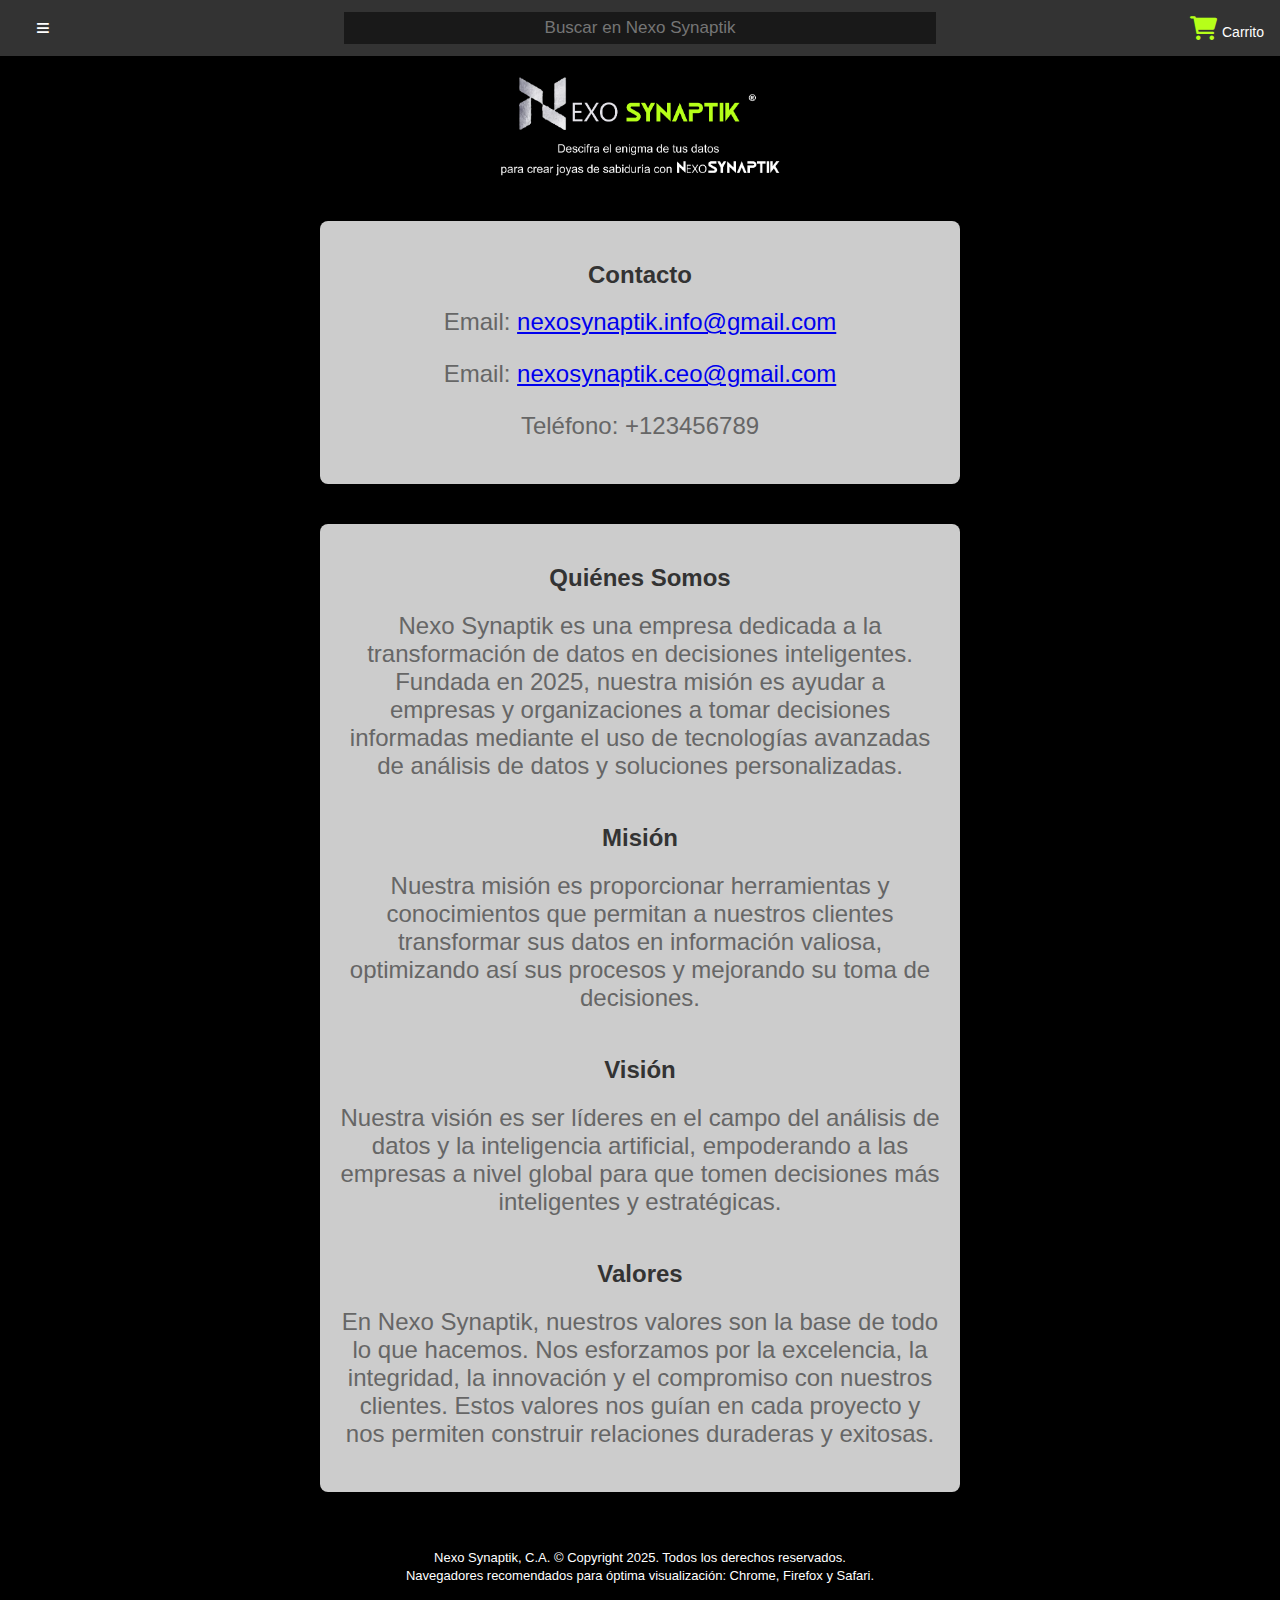
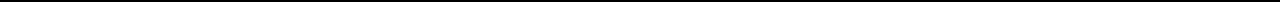
==== contacto.html @ bebfd45f "Actualización del texto dentro de la barra de busqueda" ====
<!DOCTYPE html>
<html lang="es">
<head>
    <meta charset="UTF-8">
    <meta name="viewport" content="width=device-width, initial-scale=1.0">
    <title>Contacto - Nexo Synaptik</title>
    <link rel="stylesheet" href="https://cdnjs.cloudflare.com/ajax/libs/font-awesome/6.0.0-beta3/css/all.min.css">
    <link rel="stylesheet" type="text/css" href="static/styles.css">
    <style>
        body {
            background-image: url('static/background.jpg');
            background-size: cover;
            background-position: center;
        }

        /* Estilos en línea para el pie de página */
        footer {
            background-color: black;
            color: white;
            padding: 15px 10px; /* Ajuste personalizado */
            text-align: center;
            font-size: 13px; /* Ajuste personalizado */
            line-height: 1.2; /* Ajustar el interlineado para ser más compacto */
        }

        footer p {
            margin: 3px 0; /* Reducir el margen para ser más compacto */
        }
    </style>
</head>
<body>
    <header>
        <nav class="navbar">
            <ul>
                <li class="menu">
                    <a href="#"><span class="menu-icon">≡</span></a>
                    <div class="dropdown-content">
                        <!-- Placeholder por defecto -->
                        <div class="dropdown-title">Hola, Identifícate</div>
                        <div class="dropdown-subtitle">Ayuda y configuración</div>
                        <div class="dropdown-option">Tu Cuenta</div>
                        <div class="dropdown-option">Servicio al Cliente</div>
                        <div class="dropdown-option">Identifícate</div> <!-- Futuro ajuste para nombre del usuario -->
                    </div>
                </li>
                <li class="search-container">
                    <div class="search-bar">
                        <input type="text" placeholder="Buscar en Nexo Synaptik">
                    </div>
                </li>
                <li class="cart">
                    <a href="#"><i class="fas fa-shopping-cart cart-icon"></i><span class="cart-text">Carrito</span></a>
                </li>
            </ul>
        </nav>
    </header>
    <!-- Actualiza el atributo href aquí -->
    <!-- <a href="index.html"><img src="static/Logo.png" alt="Nexo Synaptik Logo" class="logo"></a> -->
    <a href="/"><img src="static/Logo.png" alt="Nexo Synaptik Logo" class="logo"></a>
    <div class="content">
        <section id="contacto">
            <h2>Contacto</h2>
            <p>Email: <a href="mailto:nexosynaptik.info@gmail.com">nexosynaptik.info@gmail.com</a></p>
            <p>Email: <a href="mailto:nexosynaptik.ceo@gmail.com">nexosynaptik.ceo@gmail.com</a></p>
            <p>Teléfono: +123456789</p>
        </section>
        <section id="about">
            <h2>Quiénes Somos</h2>
            <p>Nexo Synaptik es una empresa dedicada a la transformación de datos en decisiones inteligentes. Fundada en 2025, nuestra misión es ayudar a empresas y organizaciones a tomar decisiones informadas mediante el uso de tecnologías avanzadas de análisis de datos y soluciones personalizadas.</p>
            <h2>Misión</h2>
            <p>Nuestra misión es proporcionar herramientas y conocimientos que permitan a nuestros clientes transformar sus datos en información valiosa, optimizando así sus procesos y mejorando su toma de decisiones.</p>
            <h2>Visión</h2>
            <p>Nuestra visión es ser líderes en el campo del análisis de datos y la inteligencia artificial, empoderando a las empresas a nivel global para que tomen decisiones más inteligentes y estratégicas.</p>
            <h2>Valores</h2>
            <p>En Nexo Synaptik, nuestros valores son la base de todo lo que hacemos. Nos esforzamos por la excelencia, la integridad, la innovación y el compromiso con nuestros clientes. Estos valores nos guían en cada proyecto y nos permiten construir relaciones duraderas y exitosas.</p>
        </section>
    </div>
    <footer style="background-color: black; color: white; padding: 15px 10px; text-align: center;">
        <p style="font-size: 13px !important; line-height: 1.2 !important; margin: 3px 0 !important;">
            Nexo Synaptik, C.A. © Copyright 2025. Todos los derechos reservados.
        </p>
        <p style="font-size: 13px !important; line-height: 1.2 !important; margin: 3px 0 !important;">
            Navegadores recomendados para óptima visualización: Chrome, Firefox y Safari.
        </p>
    </footer>
</body>
</html>
---- static/styles.css ----
body {
    margin: 0;
    padding: 0;
    font-family: Arial, sans-serif;
    background-color: black; /* Fondo negro */
    color: white; /* Texto en blanco para contraste */
    display: flex;
    flex-direction: column;
    min-height: 100vh; /* Ocupa toda la altura de la ventana */
    text-align: center; /* Centrar el texto */
    align-items: center; /* Centrar horizontalmente */
    justify-content: center; /* Centrar verticalmente */
}

header {
    width: 100%; /* Asegura que el header ocupe todo el ancho */
}

.logo {
    margin-top: 10px; /* Reducir el margen superior */
    width: 300px; /* Tamaño ajustado del logo */
    display: block;
    margin-left: auto;
    margin-right: auto;
}

.content {
    background: rgba(0, 0, 0, 0.7); /* Fondo semi-transparente negro */
    color: white; /* Texto en blanco */
    display: flex;
    flex-direction: column;
    align-items: center; /* Centrar el contenido horizontalmente */
    justify-content: center; /* Centrar el contenido verticalmente */
    padding: 20px;
    border-radius: 10px;
    margin-top: 0px; /* Reducir el espacio entre el logo y el cuadro gris */
    max-width: 700px; /* Asegúrate de que el contenido se alinea con el logo */
    width: 100%; /* Asegura que el contenedor ocupe el ancho total disponible */
    flex: 1; /* Hace que el contenido ocupe el espacio disponible */
}

h1 {
    font-size: 36px; /* Ajusta el tamaño del texto del mensaje de bienvenida */
    margin-bottom: 10px; /* Espaciado inferior del encabezado */
}

p {
    font-size: 24px; /* Ajusta el tamaño del texto del slogan */
    margin-top: 0; /* Espaciado superior del párrafo */
}

/* Estilos para la barra de navegación */
.navbar {
    background-color: #333;
    width: 100%; /* Mantener la barra de navegación ocupando todo el ancho */
    display: flex;
    align-items: center; /* Alinear verticalmente los elementos dentro de la barra */
    justify-content: space-between; /* Espaciado adecuado entre los elementos */
    padding: 0 20px; /* Espaciado interno de la barra de navegación */
    box-sizing: border-box; /* Incluir el padding en el cálculo del ancho */
}

.navbar ul {
    list-style-type: none;
    margin: 0;
    padding: 0;
    display: flex;
    align-items: center; /* Alinear verticalmente los elementos dentro de la lista */
    width: 100%;
    justify-content: space-between; /* Distribuir los elementos horizontalmente */
}

.navbar li {
    display: inline-flex;
    align-items: center; /* Alinear los elementos verticalmente */
}

.navbar li a {
    display: block;
    color: white;
    padding: 14px 16px;
    text-decoration: none;
}

.navbar li a:hover {
    background-color: #111;
}

/* Estilos para las secciones */
section {
    padding: 20px;
    margin: 20px auto; /* Centrar horizontalmente */
    background-color: rgba(255, 255, 255, 0.8);
    border-radius: 8px;
    width: calc(100% - 60px); /* Reducir el ancho del cuadro gris */
    max-width: 600px; /* Reducir el ancho máximo del cuadro gris */
    display: flex;
    flex-direction: column;
    align-items: center; /* Centrar el contenido horizontalmente */
    justify-content: center; /* Centrar el contenido verticalmente */
}

section h2 {
    color: #333;
}

section p {
    color: #666;
}

/* Estilos para la sección de ayuda */
#help {
    background-color: #ccc; /* Color plateado */
    color: black;
    padding: 40px;
    border-radius: 8px;
    margin: 20px auto;
    max-width: 500px; /* Ajuste de tamaño para coincidir con la página de Contacto */
    text-align: center; /* Centrar el contenido */
    display: flex;
    flex-direction: column;
    align-items: center; /* Centrar el contenido horizontalmente */
    justify-content: center; /* Centrar el contenido verticalmente */
}

.info-icon {
    color: black; /* Color del texto */
    border: 2px solid black; /* Borde negro */
    border-radius: 50%; /* Hacer que el borde sea un círculo */
    width: 50px;
    height: 50px;
    display: flex;
    align-items: center;
    justify-content: center;
    font-size: 24px; /* Agrandar el signo de información */
    margin-bottom: 20px; /* Separar el círculo del texto */
}

#help button {
    background-color: #b6ff19; /* Color verde */
    color: black; /* Color del texto en negro */
    border: none;
    padding: 10px 20px;
    font-size: 18px;
    cursor: pointer;
    border-radius: 5px;
    margin-top: 20px; /* Añadir margen superior para separar del texto */
}

#help button:hover {
    background-color: #fff; /* Color blanco para hover */
}

/* Estilos para el pie de página */
footer {
    background-color: black;
    color: white;
    padding: 15px 10px; /* Ajuste personalizado */
    text-align: center;
    font-size: 11px; /* Reducir el tamaño de la fuente del pie de página */
    line-height: 1.2; /* Ajustar el interlineado para ser más compacto */
    width: 100%; /* Asegura que el contenedor ocupe el ancho total disponible */
}

footer p {
    margin: 3px 0; /* Reducir el margen para ser más compacto */
}

/* Nuevos estilos para el menú desplegable, la barra de búsqueda y el carrito */
.menu {
    position: relative;
    display: inline-block;
}
.menu-icon {
    font-size: 24px; /* Reducir el tamaño del icono del menú */
    cursor: pointer;
}

/* Estilos para el menú desplegable */
.dropdown-content {
    display: none;
    position: absolute;
    background-color: rgba(0, 0, 0, 0.5); /* Fondo negro con 50% de opacidad */
    /* background-color: #333; /* Fondo negro */
    color: white; /* Texto blanco */
    min-width: 300px;
    box-shadow: 0px 8px 16px 0px rgba(0,0,0,0.2);
    z-index: 1;
    /* Ajuste adicional para la posición vertical del menú */ 
    top: 55px; /* Ajuste la posición vertical del menú desplegable */
    /* right: 0px; /* Ajuste horizontal hacia la izquierda */
    /* left: 0px; /* Ajuste horizontal hacia la derecha */
    padding: 10px; /* Añadir padding para el contenido */
}

/* Estilos para el título */ 
.dropdown-title { 
    background-color: #c0c0c0; /* Fondo plateado */ 
    padding: 10px; 
    font-size: 18px; /* Ajustar tamaño de la fuente del título */ 
    font-weight: bold; 
    text-align: left; 
    color: black; /* Color de la fuente del título en negro */
}

/* Estilos para el subtítulo */ 
.dropdown-subtitle { 
    background-color:#111; /* Fondo negro (antes con 50% opacidad, ya no) */
    padding: 10px; 
    font-size: 15px; /* Ajustar tamaño de la fuente del subtítulo */ 
    text-align: left;
    color: white; /* Texto en blanco */ 
}

/* Estilos para las opciones */ 
.dropdown-option { 
    background-color: #111; /* Fondo negro (antes con 50% opacidad, ya no) */
    padding: 10px; 
    font-size: 11px; /* Ajustar/reducir/aumentar tamaño de la fuente de las opciones */ 
    text-align: left; 
    cursor: pointer; 
}

.dropdown-option:hover { 
    background-color: rgba(0, 0, 0, 0.5); /* Fondo negro oscuro al pasar sobre la opción 50% de opacidad */  
}

/* Estilos para el menú */ 
.menu:hover .dropdown-content {
    display: block;
}
.dropdown-content a {
    color: white; /* Texto en blanco */
    padding: 12px 16px;
    text-decoration: none;
    display: block;
}
.dropdown-content a:hover {
    background-color: #b6ff19; /* Color verde para hover */
}
.search-container {
    flex-grow: 1; /* Hacer que el contenedor de la barra de búsqueda ocupe el espacio disponible */
    max-width: 580px; /* Ajustar el ancho máximo del contenedor de la barra de búsqueda (antes 500px) */
    margin-left: 28px; /* Espaciado a la izquierda del contenedor de la barra de búsqueda (MOVER BARRA [anteriormente 57px]) */
    margin-right: 0px; /* Espaciado a la derecha del contenedor de la barra de búsqueda */
}
.search-bar {
    width: 100%; /* Hacer que la barra de búsqueda ocupe todo el ancho del contenedor */
}
.search-bar input {
    padding: 6px;
    font-size: 17px;
    width: 100%; /* Hace que el input ocupe todo el ancho */
    border: none;
    background-color: rgba(0, 0, 0, 0.5); /* Fondo negro con opacidad del 50% */
    color: white; /* Color del texto en blanco */
    text-align: center; /* Centrar el texto */
    outline: none; /* Eliminar el borde de selección predeterminado */
}
.search-bar input:focus {
    border: 2px solid #b6ff19; /* Borde verde al seleccionar la barra de búsqueda */
}
.cart {
    /*display: inline-flex; */ /* Código anterior comentado */
    display: flex;
    align-items: center; /* Alinear el icono y el texto verticalmente */
    margin-right: -20px; /* Ajustar el margen derecho del contenedor del carrito */
}
.cart a {
    display: flex;
    align-items: center; /* Alinear el icono y el texto verticalmente */
    text-decoration: none; /* Eliminar subrayado del enlace */
    color: white; /* Color del texto en blanco */
}
.cart-icon {
    font-size: 24px; /* Tamaño del icono del carrito */
    color: #b6ff19; /* Color del icono en verde corporativo */
    margin-right: 5px; /* Espacio entre el icono y el texto */
}
.cart-text {
    color: white; /* Color del texto en blanco */
    font-size: 18px; /* Tamaño del texto */
}

/* Estilos para dispositivos grandes */
@media only screen and (min-width: 768px) {
    .cart-text {   
        display: inline;
        color: white;
        font-size: 14px;
    } 
}

/* Media Queries para pantallas medianas (tablets) */
@media (max-width: 768px) {
    .search-container {
        max-width: 400px;
        margin-left: 30px;
        margin-right: 0px;
    }

    .cart-text {
        display: inline; /* Mostrar el texto del carrito en tablets */
        font-size: 14px; /* Ajustar el tamaño del texto en tablets */
    }
    
    .logo {
        width: 300px; /* Restaurar el tamaño del logo en tablets */
    }

    h1 {
        font-size: 32px; /* Ajustar el tamaño del encabezado en tablets */
    }

    .content {
        margin-top: 0; /* Reducir el margen superior del contenido */
    }
}

/* Estilos para dispositivos móviles */
@media only screen and (max-width: 767px) {
    .cart-text {
        /* display: none; /* Ocultar el texto del carrito en dispositivos móviles */
        display: inline; /* Mostrar el texto del carrito en dispositivos móviles */
    }
}

/* Media Queries para pantallas pequeñas (móviles) */
@media (max-width: 480px) {
    .search-container {
        max-width: 300px;
        margin-left: auto; /* Alinear la barra de búsqueda al centro en móviles */ /* Antiguo ajuste 100px */
        margin-right: auto; /* Antiguo ajuste */
        flex-grow: 1; /* Nuevo ajuste */ /* Hacer que el contenedor de la barra de búsqueda ocupe el espacio disponible 115px */
        /* margin: 0 10px; /* Ajusta márgenes laterales */ /* Nuevo ajuste */
    }

    .logo {
        margin-top: 10px; /* Reducir el margen superior */
        width: 200px; /* Ajustar el tamaño del logo en móviles */
        display: block; /* Añadir esta línea */ 
        margin-left: auto;
        margin-right: auto;
    }

    .content {
        padding: 10px;
        margin-top: 20px;
        width: calc(100% - 20px); /* Ajustar ancho del contenedor */
    }

    /* Ajustar la navegación */ 
    .navbar ul { 
        flex-direction: row; 
        /* align-items: flex-start; /* Antiguo ajuste */
        align-items: center; /* Nuevo ajuste */
        display: flex; /* Nuevo ajuste */
        width: 100%; /* Nuevo ajuste */
        padding: 0; /* Nuevo ajuste */
        margin: 0; /* Nuevo ajuste */
        justify-content: space-between; /* Asegura que los elementos estén bien distribuidos */ /* Nuevo ajuste */
        list-style: none; /* Nuevo ajuste */

    } 
    
    .navbar li { 
        margin-bottom: 0; /* Antes en 10px */
        display: flex; /* Nuevo ajuste */
        align-items: center; /* Nuevo ajuste */ 
    } 
    
    .navbar li a { 
        padding: 12px;
        width: 100%; 
        text-align: center; /* Ajustar el texto a la izquierda */ 
        margin-bottom: 0; /* Nuevo */
        display: flex; /* Nuevo */
        align-items: center; /* Nuevo */ 
    }

    .cart { 
        /* margin-right: 10px; /* Ajustar margen derecho del carrito */ 
        margin: 0;
    }

    h1 {
        font-size: 24px; /* Reducir el tamaño del encabezado en móviles */
    }

    p {
        font-size: 20px; /* Ajustar el tamaño del texto en móviles */
    }

    .cart-icon {
        font-size: 15px; /* Reducir el tamaño del icono del carrito */
        margin-right: 0; /* Aumentar el espacio entre el icono y la barra de búsqueda */
    }

    .menu-icon {
        font-size: 21px; /* Reducir el tamaño del icono del menú */
        margin-left: 0; /* Reducir el margen izquierdo del icono del menú (antes en -45px) */
    }

    .cart-text { /* Ajustar texto del carrito */
        display: none; /* Eliminar la palabra "Carrito" en móviles */
    }

    .menu {
        display: flex; /* Asegurar que el menú ocupa el ancho total */
        margin-left: 50px; /* Ajustar margen izquierdo del menú */
        margin: 0; /* Nuevo ajuste */
    }

    .search-bar {
        width: 100%; /* Achicar la barra de búsqueda en móviles (anteriormente 90%) */
    }

    .search-bar input { /* Nuevo ajuste */
        width: 100%;
        padding: 6px;
        font-size: 14px;
        text-align: center;
        margin: 0; /* Elimina márgenes automáticos */
        box-sizing: border-box; /* Incluye el padding y el border en el ancho total del input */
        /* margin-right: auto; /* Yo inventando */
        /* margin-left: auto; /* Yo inventando */
    }

    #help {
        padding: 15px; /* Ajustar el padding en móviles */
        max-width: 90%; /* Ajustar el ancho máximo del cuadro de ayuda en móviles */
        margin: 20px 0;
    }

    footer {
        font-size: 9px; /* Reducir el tamaño de la fuente del pie de página */
        line-height: 1.2; /* Ajustar el interlineado para ser más compacto */
        width: 100%; /* Asegura que el contenedor ocupe el ancho total disponible */
        padding: 10px;
    }

    .navbar {
        justify-content: space-between; /* Asegurar que la barra de navegación ocupe todo el ancho */
        display: flex; /* Nuevo ajuste */
        align-items: center; /* Nuevo ajuste */
        padding: 0 10px; /* Ajusta el padding lateral*/ /* Nuevo ajuste */
    }
}
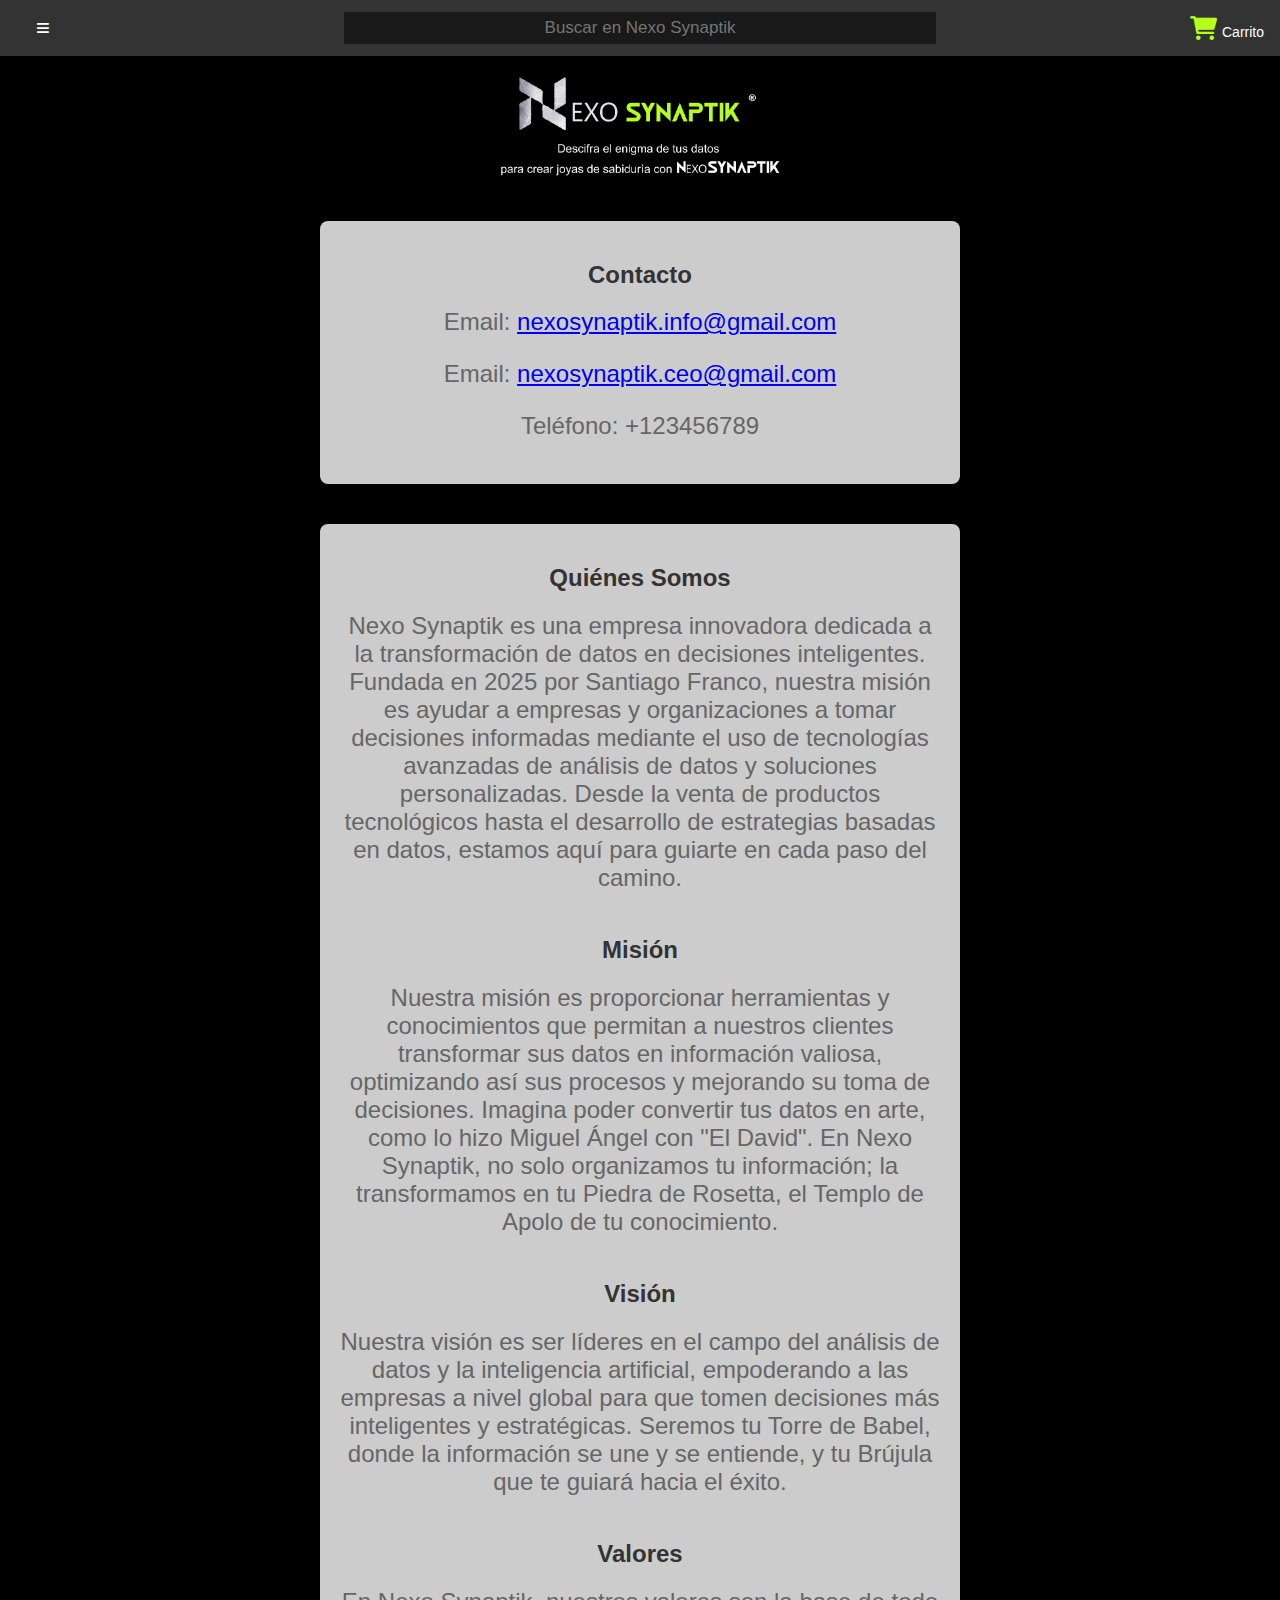
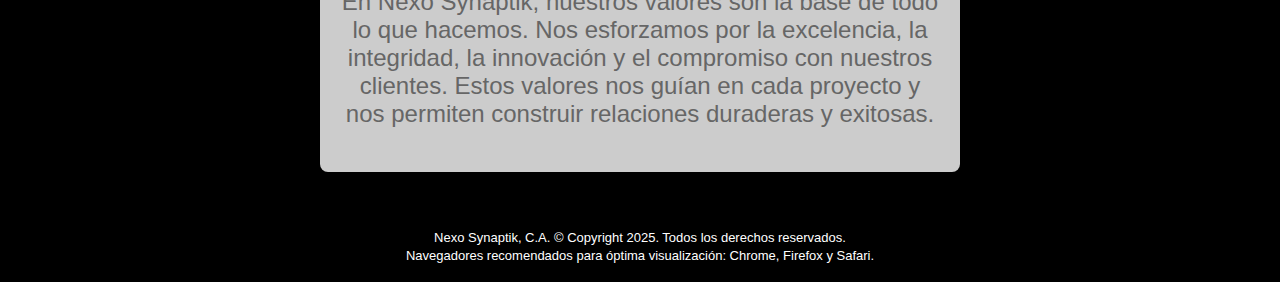
==== commit 22c3153d: "Actualización de los parrafos de presentación en contacto.html y alieneación de este codigo con el i" ====
--- a/contacto.html
+++ b/contacto.html
@@ -66,20 +66,20 @@
         </section>
         <section id="about">
             <h2>Quiénes Somos</h2>
-            <p>Nexo Synaptik es una empresa dedicada a la transformación de datos en decisiones inteligentes. Fundada en 2025, nuestra misión es ayudar a empresas y organizaciones a tomar decisiones informadas mediante el uso de tecnologías avanzadas de análisis de datos y soluciones personalizadas.</p>
+            <p>Nexo Synaptik es una empresa innovadora dedicada a la transformación de datos en decisiones inteligentes. Fundada en 2025 por Santiago Franco, nuestra misión es ayudar a empresas y organizaciones a tomar decisiones informadas mediante el uso de tecnologías avanzadas de análisis de datos y soluciones personalizadas. Desde la venta de productos tecnológicos hasta el desarrollo de estrategias basadas en datos, estamos aquí para guiarte en cada paso del camino.</p>
             <h2>Misión</h2>
-            <p>Nuestra misión es proporcionar herramientas y conocimientos que permitan a nuestros clientes transformar sus datos en información valiosa, optimizando así sus procesos y mejorando su toma de decisiones.</p>
+            <p>Nuestra misión es proporcionar herramientas y conocimientos que permitan a nuestros clientes transformar sus datos en información valiosa, optimizando así sus procesos y mejorando su toma de decisiones. Imagina poder convertir tus datos en arte, como lo hizo Miguel Ángel con "El David". En Nexo Synaptik, no solo organizamos tu información; la transformamos en tu Piedra de Rosetta, el Templo de Apolo de tu conocimiento.</p>
             <h2>Visión</h2>
-            <p>Nuestra visión es ser líderes en el campo del análisis de datos y la inteligencia artificial, empoderando a las empresas a nivel global para que tomen decisiones más inteligentes y estratégicas.</p>
+            <p>Nuestra visión es ser líderes en el campo del análisis de datos y la inteligencia artificial, empoderando a las empresas a nivel global para que tomen decisiones más inteligentes y estratégicas. Seremos tu Torre de Babel, donde la información se une y se entiende, y tu Brújula que te guiará hacia el éxito.</p>
             <h2>Valores</h2>
             <p>En Nexo Synaptik, nuestros valores son la base de todo lo que hacemos. Nos esforzamos por la excelencia, la integridad, la innovación y el compromiso con nuestros clientes. Estos valores nos guían en cada proyecto y nos permiten construir relaciones duraderas y exitosas.</p>
         </section>
     </div>
     <footer style="background-color: black; color: white; padding: 15px 10px; text-align: center;">
-        <p style="font-size: 13px !important; line-height: 1.2 !important; margin: 3px 0 !important;">
+        <p class="mobile-footer" style="font-size: 13px !important; line-height: 1.2 !important; margin: 3px 0 !important;">
             Nexo Synaptik, C.A. © Copyright 2025. Todos los derechos reservados.
         </p>
-        <p style="font-size: 13px !important; line-height: 1.2 !important; margin: 3px 0 !important;">
+        <p class="mobile-footer" style="font-size: 13px !important; line-height: 1.2 !important; margin: 3px 0 !important;">
             Navegadores recomendados para óptima visualización: Chrome, Firefox y Safari.
         </p>
     </footer>
--- a/static/styles.css
+++ b/static/styles.css
@@ -83,8 +83,13 @@
 }
 
 .navbar li a:hover {
+    background-color: transparent; /* Nuevo ensayo: aplicando nuevo color (anteriormente #111/#333 ) */
+    border-radius: 50%; /* NUEVO Ajusta el borde redondeado para íconos */
+}
+
+/* .navbar li a:hover {
     background-color: #111;
-}
+} */
 
 /* Estilos para las secciones */
 section {
@@ -328,7 +333,7 @@
 /* Media Queries para pantallas pequeñas (móviles) */
 @media (max-width: 480px) {
     .search-container {
-        max-width: 300px;
+        max-width: 285px; /* Anteriormente 300px (ajuste perfecto) */
         margin-left: auto; /* Alinear la barra de búsqueda al centro en móviles */ /* Antiguo ajuste 100px */
         margin-right: auto; /* Antiguo ajuste */
         flex-grow: 1; /* Nuevo ajuste */ /* Hacer que el contenedor de la barra de búsqueda ocupe el espacio disponible 115px */
@@ -367,15 +372,28 @@
         margin-bottom: 0; /* Antes en 10px */
         display: flex; /* Nuevo ajuste */
         align-items: center; /* Nuevo ajuste */ 
+        /* margin: 0; /* Elimina margen inferior */ /* Nuevo ajuste desconocido */
     } 
     
     .navbar li a { 
         padding: 12px;
         width: 100%; 
         text-align: center; /* Ajustar el texto a la izquierda */ 
-        margin-bottom: 0; /* Nuevo */
-        display: flex; /* Nuevo */
-        align-items: center; /* Nuevo */ 
+        margin-bottom: 0; /* Nuevo milagroso */
+        /* display: flex; /* Nuevo milagroso */
+        align-items: center; /* Nuevo milagroso */ 
+/*Nuevos ajustes propuestos para reducir el area de selección negra al rededor de los iconos de la barra de navegación */
+/* Practicamente innecesarios ya que estaban bien como los tenía */
+        /* padding: 0; /* Elimina padding para ajustar el área activa */
+        display: inline-flex; /* Asegura que el contenido se ajuste al tamaño del icono */
+        /* align-items: center; */
+        justify-content: center;
+        text-decoration: none; /* Elimina subrayado del enlace */
+    }
+
+    .navbar li a:hover {
+        background-color: transparent; /* Nuevo ensayo: aplicando nuevo color (anteriormente #111/#333 ) */
+        border-radius: 50%; /* NUEVO Ajusta el borde redondeado para íconos */
     }
 
     .cart { 
@@ -433,10 +451,17 @@
     }
 
     footer {
-        font-size: 9px; /* Reducir el tamaño de la fuente del pie de página */
+        font-size: 9px !important; /* Reducir el tamaño de la fuente del pie de página */ /* Nuevo ajuste con !important */
         line-height: 1.2; /* Ajustar el interlineado para ser más compacto */
         width: 100%; /* Asegura que el contenedor ocupe el ancho total disponible */
         padding: 10px;
+    }
+
+    /* Nuevo ajuste con !important */
+    footer .mobile-footer {
+        font-size: 9px !important; /* Aplica !important también a los párrafos dentro del pie de página */
+        line-height: 1.2 !important;
+        margin: 3px 0 !important;
     }
 
     .navbar {
@@ -444,5 +469,6 @@
         display: flex; /* Nuevo ajuste */
         align-items: center; /* Nuevo ajuste */
         padding: 0 10px; /* Ajusta el padding lateral*/ /* Nuevo ajuste */
-    }
-}
+        /* background-color: #333; /* Mantén el fondo consistente */ /* Nuevo ajuste */
+    }
+}
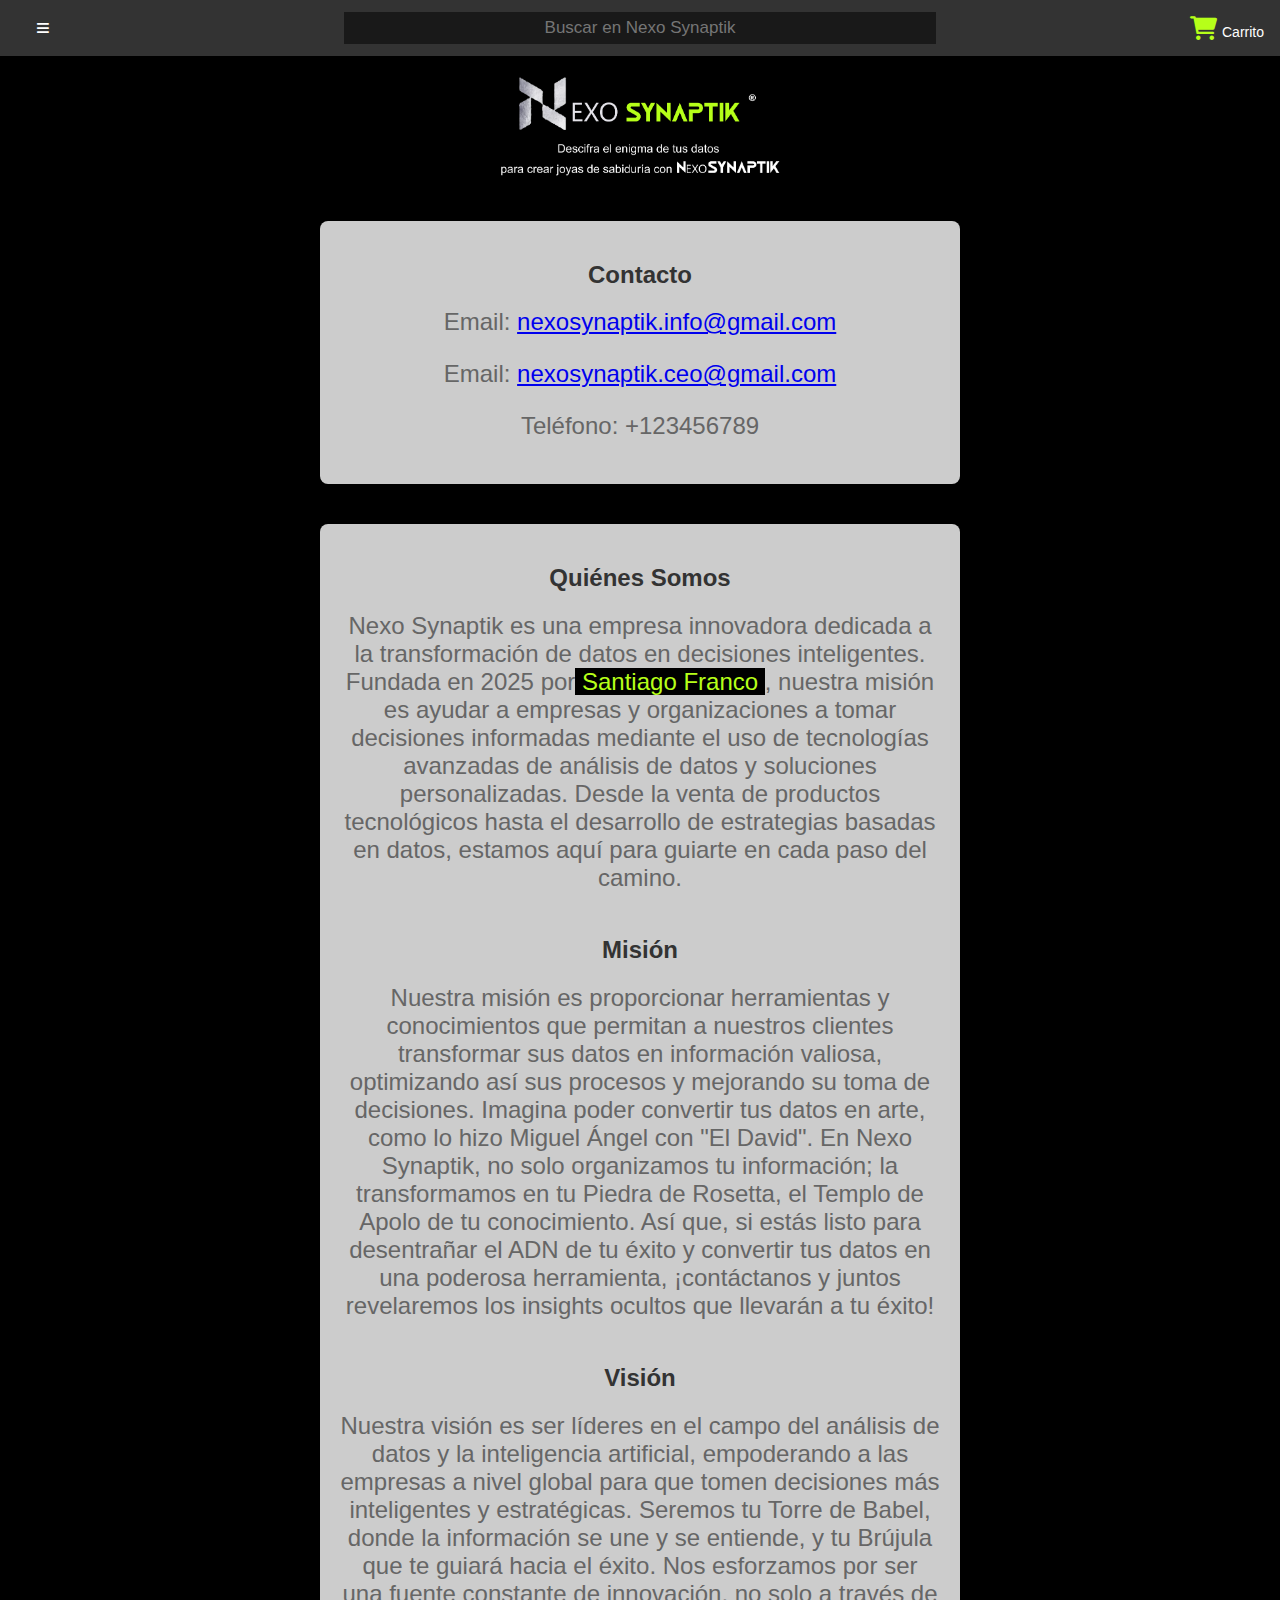
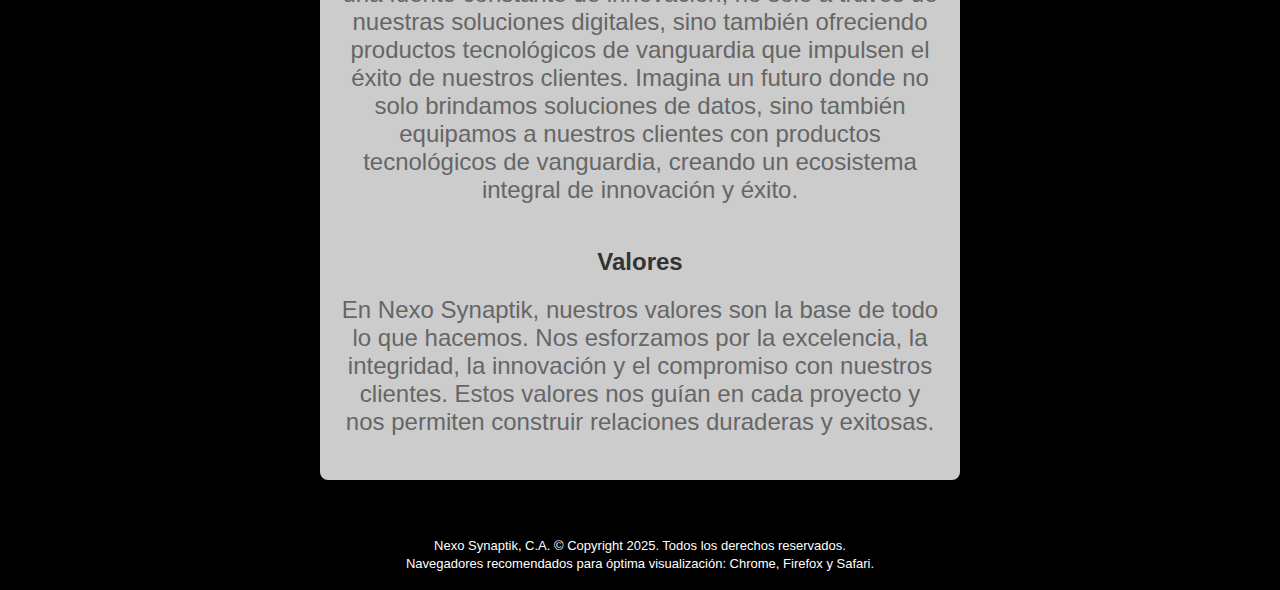
==== commit f49bb9a6: "Actualización sombreando el nombre del fundador 'Santiago Franco' y enriqueciendo más la misión y la" ====
--- a/contacto.html
+++ b/contacto.html
@@ -66,11 +66,11 @@
         </section>
         <section id="about">
             <h2>Quiénes Somos</h2>
-            <p>Nexo Synaptik es una empresa innovadora dedicada a la transformación de datos en decisiones inteligentes. Fundada en 2025 por Santiago Franco, nuestra misión es ayudar a empresas y organizaciones a tomar decisiones informadas mediante el uso de tecnologías avanzadas de análisis de datos y soluciones personalizadas. Desde la venta de productos tecnológicos hasta el desarrollo de estrategias basadas en datos, estamos aquí para guiarte en cada paso del camino.</p>
+            <p>Nexo Synaptik es una empresa innovadora dedicada a la transformación de datos en decisiones inteligentes. Fundada en 2025 por<span style="color: #b6ff19; background-color: black;"> Santiago Franco </span>, nuestra misión es ayudar a empresas y organizaciones a tomar decisiones informadas mediante el uso de tecnologías avanzadas de análisis de datos y soluciones personalizadas. Desde la venta de productos tecnológicos hasta el desarrollo de estrategias basadas en datos, estamos aquí para guiarte en cada paso del camino.</p>
             <h2>Misión</h2>
-            <p>Nuestra misión es proporcionar herramientas y conocimientos que permitan a nuestros clientes transformar sus datos en información valiosa, optimizando así sus procesos y mejorando su toma de decisiones. Imagina poder convertir tus datos en arte, como lo hizo Miguel Ángel con "El David". En Nexo Synaptik, no solo organizamos tu información; la transformamos en tu Piedra de Rosetta, el Templo de Apolo de tu conocimiento.</p>
+            <p>Nuestra misión es proporcionar herramientas y conocimientos que permitan a nuestros clientes transformar sus datos en información valiosa, optimizando así sus procesos y mejorando su toma de decisiones. Imagina poder convertir tus datos en arte, como lo hizo Miguel Ángel con "El David". En Nexo Synaptik, no solo organizamos tu información; la transformamos en tu Piedra de Rosetta, el Templo de Apolo de tu conocimiento. Así que, si estás listo para desentrañar el ADN de tu éxito y convertir tus datos en una poderosa herramienta, ¡contáctanos y juntos revelaremos los insights ocultos que llevarán a tu éxito!</p>
             <h2>Visión</h2>
-            <p>Nuestra visión es ser líderes en el campo del análisis de datos y la inteligencia artificial, empoderando a las empresas a nivel global para que tomen decisiones más inteligentes y estratégicas. Seremos tu Torre de Babel, donde la información se une y se entiende, y tu Brújula que te guiará hacia el éxito.</p>
+            <p>Nuestra visión es ser líderes en el campo del análisis de datos y la inteligencia artificial, empoderando a las empresas a nivel global para que tomen decisiones más inteligentes y estratégicas. Seremos tu Torre de Babel, donde la información se une y se entiende, y tu Brújula que te guiará hacia el éxito. Nos esforzamos por ser una fuente constante de innovación, no solo a través de nuestras soluciones digitales, sino también ofreciendo productos tecnológicos de vanguardia que impulsen el éxito de nuestros clientes. Imagina un futuro donde no solo brindamos soluciones de datos, sino también equipamos a nuestros clientes con productos tecnológicos de vanguardia, creando un ecosistema integral de innovación y éxito.</p>
             <h2>Valores</h2>
             <p>En Nexo Synaptik, nuestros valores son la base de todo lo que hacemos. Nos esforzamos por la excelencia, la integridad, la innovación y el compromiso con nuestros clientes. Estos valores nos guían en cada proyecto y nos permiten construir relaciones duraderas y exitosas.</p>
         </section>
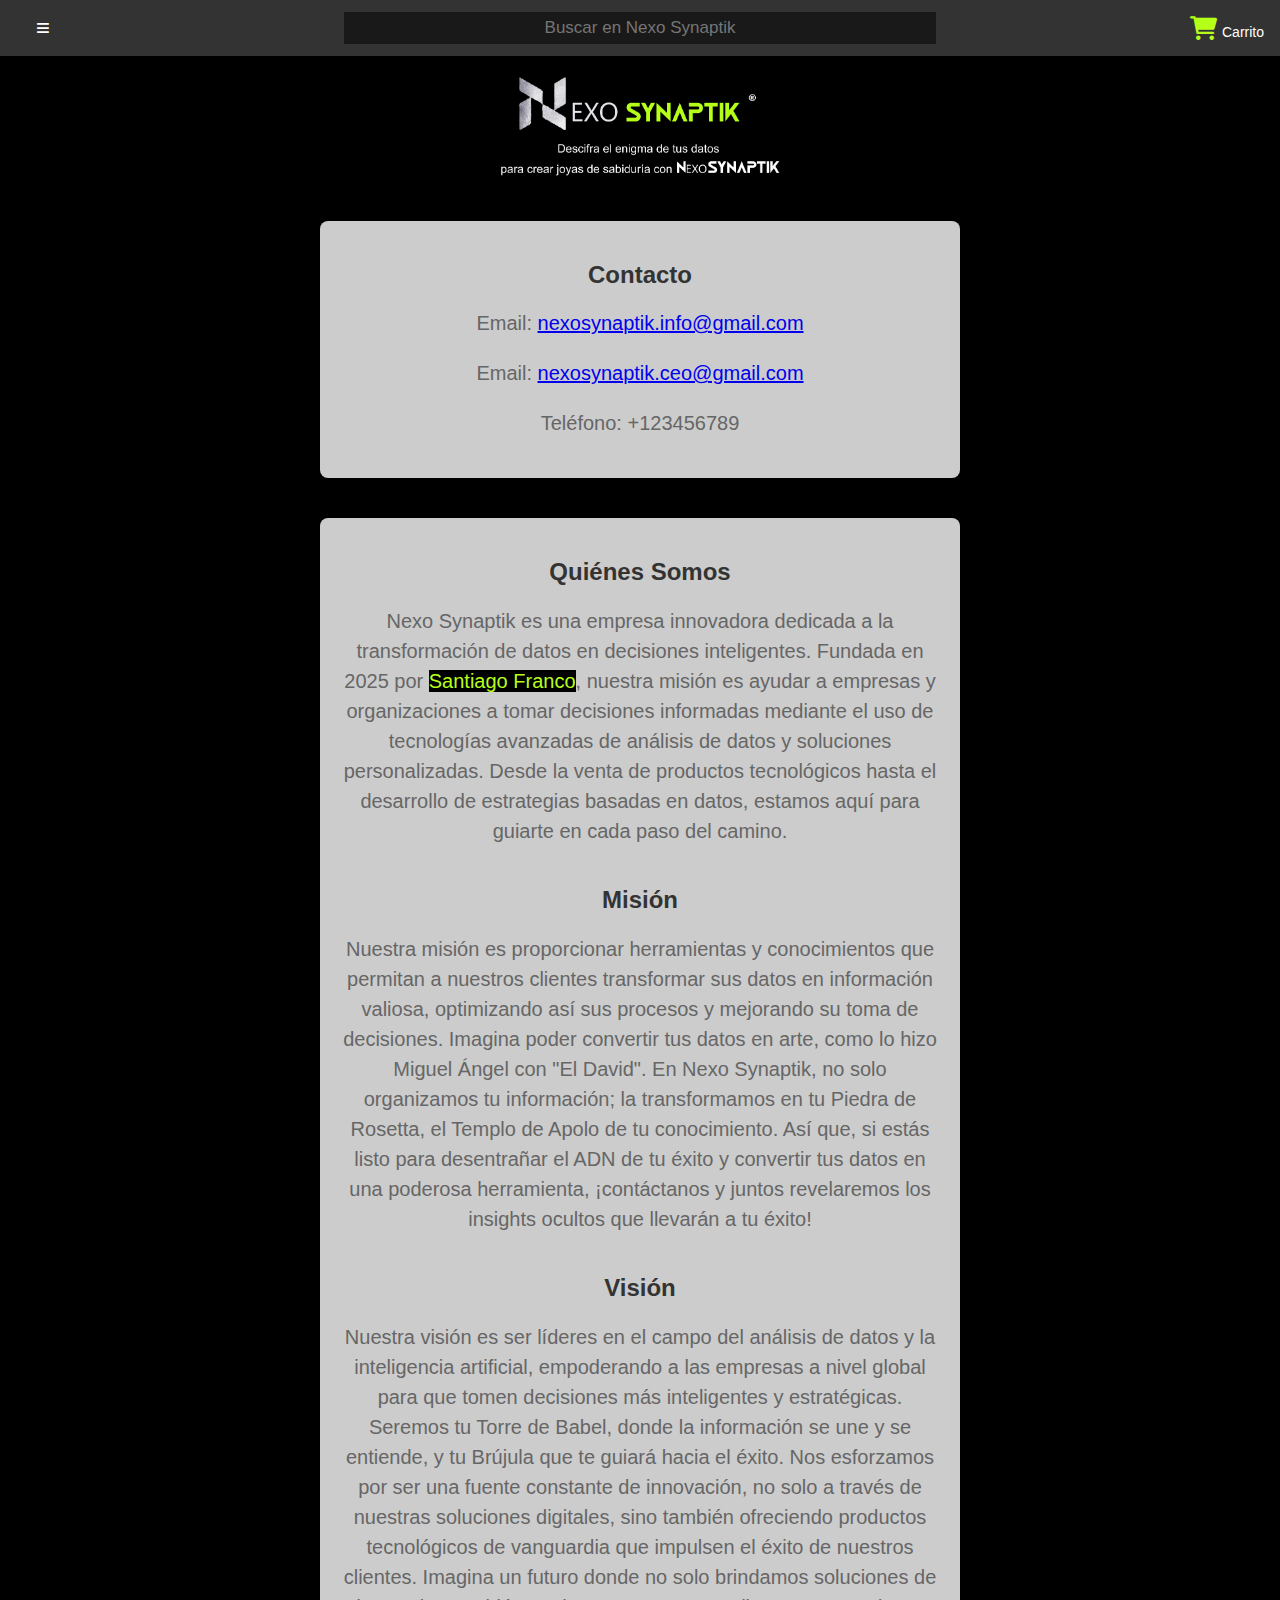
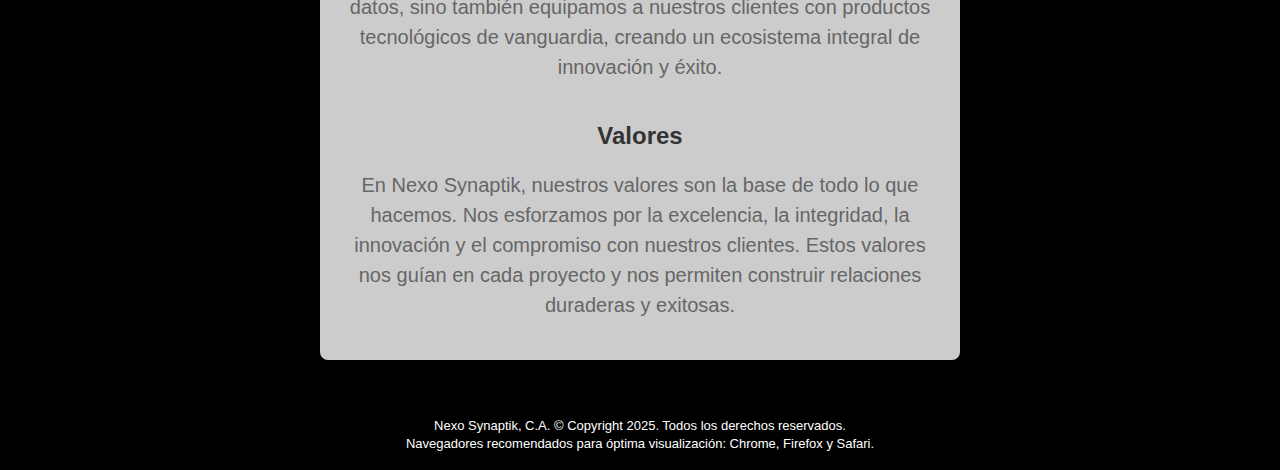
==== commit ea467766: "Actualización milagrosa 1 del footer para moviles/laptops/tablets y parrafos dentro de los cuadros g" ====
--- a/contacto.html
+++ b/contacto.html
@@ -60,10 +60,22 @@
     <div class="content">
         <section id="contacto">
             <h2>Contacto</h2>
-            <p>Email: <a href="mailto:nexosynaptik.info@gmail.com">nexosynaptik.info@gmail.com</a></p>
-            <p>Email: <a href="mailto:nexosynaptik.ceo@gmail.com">nexosynaptik.ceo@gmail.com</a></p>
-            <p>Teléfono: +123456789</p>
+            <p class="content-paragraph">Email: <a href="mailto:nexosynaptik.info@gmail.com">nexosynaptik.info@gmail.com</a></p>
+            <p class="content-paragraph">Email: <a href="mailto:nexosynaptik.ceo@gmail.com">nexosynaptik.ceo@gmail.com</a></p>
+            <p class="content-paragraph">Teléfono: +123456789</p>
         </section>
+        <!-- Nuevo -->
+        <section id="about">
+            <h2>Quiénes Somos</h2>
+            <p class="content-paragraph">Nexo Synaptik es una empresa innovadora dedicada a la transformación de datos en decisiones inteligentes. Fundada en 2025 por <span style="color: #b6ff19; background-color: black;">Santiago Franco</span>, nuestra misión es ayudar a empresas y organizaciones a tomar decisiones informadas mediante el uso de tecnologías avanzadas de análisis de datos y soluciones personalizadas. Desde la venta de productos tecnológicos hasta el desarrollo de estrategias basadas en datos, estamos aquí para guiarte en cada paso del camino.</p>
+            <h2>Misión</h2>
+            <p class="content-paragraph">Nuestra misión es proporcionar herramientas y conocimientos que permitan a nuestros clientes transformar sus datos en información valiosa, optimizando así sus procesos y mejorando su toma de decisiones. Imagina poder convertir tus datos en arte, como lo hizo Miguel Ángel con "El David". En Nexo Synaptik, no solo organizamos tu información; la transformamos en tu Piedra de Rosetta, el Templo de Apolo de tu conocimiento. Así que, si estás listo para desentrañar el ADN de tu éxito y convertir tus datos en una poderosa herramienta, ¡contáctanos y juntos revelaremos los insights ocultos que llevarán a tu éxito!</p>
+            <h2>Visión</h2>
+            <p class="content-paragraph">Nuestra visión es ser líderes en el campo del análisis de datos y la inteligencia artificial, empoderando a las empresas a nivel global para que tomen decisiones más inteligentes y estratégicas. Seremos tu Torre de Babel, donde la información se une y se entiende, y tu Brújula que te guiará hacia el éxito. Nos esforzamos por ser una fuente constante de innovación, no solo a través de nuestras soluciones digitales, sino también ofreciendo productos tecnológicos de vanguardia que impulsen el éxito de nuestros clientes. Imagina un futuro donde no solo brindamos soluciones de datos, sino también equipamos a nuestros clientes con productos tecnológicos de vanguardia, creando un ecosistema integral de innovación y éxito.</p>
+            <h2>Valores</h2>
+            <p class="content-paragraph">En Nexo Synaptik, nuestros valores son la base de todo lo que hacemos. Nos esforzamos por la excelencia, la integridad, la innovación y el compromiso con nuestros clientes. Estos valores nos guían en cada proyecto y nos permiten construir relaciones duraderas y exitosas.</p>
+        </section>
+        <!--
         <section id="about">
             <h2>Quiénes Somos</h2>
             <p>Nexo Synaptik es una empresa innovadora dedicada a la transformación de datos en decisiones inteligentes. Fundada en 2025 por<span style="color: #b6ff19; background-color: black;"> Santiago Franco </span>, nuestra misión es ayudar a empresas y organizaciones a tomar decisiones informadas mediante el uso de tecnologías avanzadas de análisis de datos y soluciones personalizadas. Desde la venta de productos tecnológicos hasta el desarrollo de estrategias basadas en datos, estamos aquí para guiarte en cada paso del camino.</p>
@@ -74,7 +86,28 @@
             <h2>Valores</h2>
             <p>En Nexo Synaptik, nuestros valores son la base de todo lo que hacemos. Nos esforzamos por la excelencia, la integridad, la innovación y el compromiso con nuestros clientes. Estos valores nos guían en cada proyecto y nos permiten construir relaciones duraderas y exitosas.</p>
         </section>
+        -->
     </div>
+    <!-- 3 -->
+    <footer class="footer-custom mobile-footer" style="background-color: black; color: white; padding: 15px 10px; text-align: center;">
+        <p class="footer-paragraph footer-paragraph-large" style="line-height: 1.2 !important; margin: 3px 0 !important;">
+            Nexo Synaptik, C.A. © Copyright 2025. Todos los derechos reservados.
+        </p>
+        <p class="footer-paragraph footer-paragraph-large" style="line-height: 1.2 !important; margin: 3px 0 !important;">
+            Navegadores recomendados para óptima visualización: Chrome, Firefox y Safari.
+        </p>
+    </footer>    
+    <!-- 2
+    <footer class="footer-custom mobile-footer" style="background-color: black; color: white; padding: 15px 10px; text-align: center;">
+        <p style="/* font-size: 13px !important; */line-height: 1.2 !important; margin: 3px 0 !important;">
+            Nexo Synaptik, C.A. © Copyright 2025. Todos los derechos reservados.
+        </p>
+        <p style="/* font-size: 13px !important; */line-height: 1.2 !important; margin: 3px 0 !important;">
+            Navegadores recomendados para óptima visualización: Chrome, Firefox y Safari.
+        </p>
+    </footer>
+    -->
+    <!-- 1
     <footer style="background-color: black; color: white; padding: 15px 10px; text-align: center;">
         <p class="mobile-footer" style="font-size: 13px !important; line-height: 1.2 !important; margin: 3px 0 !important;">
             Nexo Synaptik, C.A. © Copyright 2025. Todos los derechos reservados.
@@ -82,6 +115,7 @@
         <p class="mobile-footer" style="font-size: 13px !important; line-height: 1.2 !important; margin: 3px 0 !important;">
             Navegadores recomendados para óptima visualización: Chrome, Firefox y Safari.
         </p>
-    </footer>
+    </footer> 
+    -->
 </body>
 </html>
--- a/static/styles.css
+++ b/static/styles.css
@@ -45,8 +45,26 @@
 }
 
 p {
-    font-size: 24px; /* Ajusta el tamaño del texto del slogan */
+    font-size: 13px; /* Ajusta el tamaño del texto del slogan (parece que se equivocó y es el texto del footer) */
     margin-top: 0; /* Espaciado superior del párrafo */
+}
+
+/* Estilos generales */
+.footer-custom {
+    background-color: black;
+    color: white;
+    padding: 15px 10px;
+    text-align: center;
+}
+
+.footer-custom p {
+    margin: 3px 0;
+}
+
+/* Estilos específicos para contenido debajo de los títulos */
+.content-paragraph {
+    font-size: 20px; /* Ajusta el tamaño del texto debajo de los títulos */
+    line-height: 1.5; /* Ajustar el interlineado */
 }
 
 /* Estilos para la barra de navegación */
@@ -451,18 +469,31 @@
     }
 
     footer {
-        font-size: 9px !important; /* Reducir el tamaño de la fuente del pie de página */ /* Nuevo ajuste con !important */
+        font-size: 10px !important; /* Reducir el tamaño de la fuente del pie de página */ /* Nuevo ajuste con !important */
         line-height: 1.2; /* Ajustar el interlineado para ser más compacto */
         width: 100%; /* Asegura que el contenedor ocupe el ancho total disponible */
         padding: 10px;
     }
 
     /* Nuevo ajuste con !important */
-    footer .mobile-footer {
-        font-size: 9px !important; /* Aplica !important también a los párrafos dentro del pie de página */
+    /* footer .mobile-footer { */
+        /* font-size: 10px !important; /* Aplica !important también a los párrafos dentro del pie de página */
+        /* line-height: 1.2 !important;
+        /* margin: 3px 0 !important;
+    /* } */
+
+    /* footer.mobile-footer p { */
+        /* font-size: 10px !important; /* Usa !important para asegurar que este estilo tenga prioridad */
+        /* line-height: 1.2 !important;
+        /* margin: 3px 0 !important;
+    /* } */
+
+    /* Ajuste específico para los párrafos del pie de página en dispositivos móviles */
+    .footer-custom .footer-paragraph {
+        font-size: 10px !important; /* Usa !important para asegurar que este estilo tenga prioridad */
         line-height: 1.2 !important;
-        margin: 3px 0 !important;
-    }
+        margin: 3px 0 !important
+    }    
 
     .navbar {
         justify-content: space-between; /* Asegurar que la barra de navegación ocupe todo el ancho */
@@ -470,5 +501,14 @@
         align-items: center; /* Nuevo ajuste */
         padding: 0 10px; /* Ajusta el padding lateral*/ /* Nuevo ajuste */
         /* background-color: #333; /* Mantén el fondo consistente */ /* Nuevo ajuste */
-    }
-}
+    }   
+}
+
+/* Media Queries para pantallas grandes (laptops y tablets) */
+@media (min-width: 481px) {
+    .footer-custom .footer-paragraph-large {
+        font-size: 13px; /* Ajustar el tamaño del texto del pie de página en pantallas grandes */
+        line-height: 1.2;
+        margin: 3px 0;
+    }
+}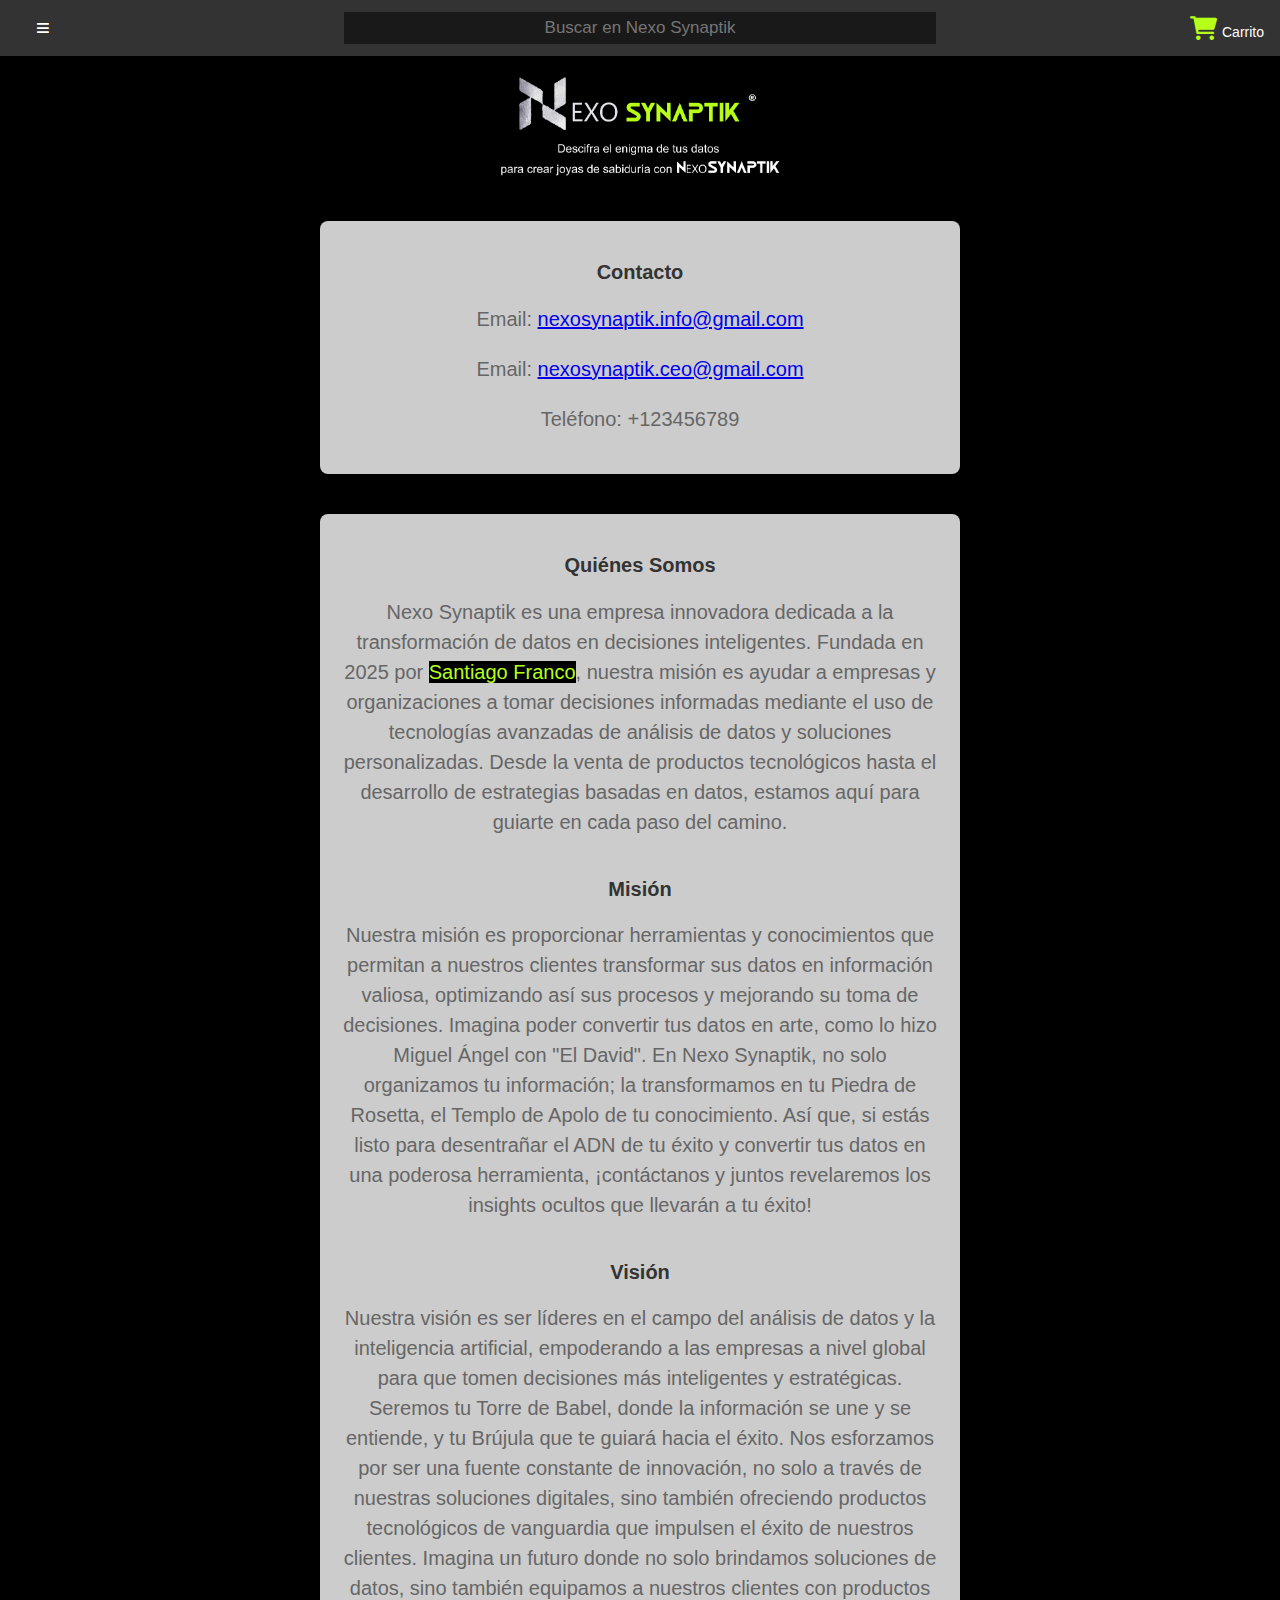
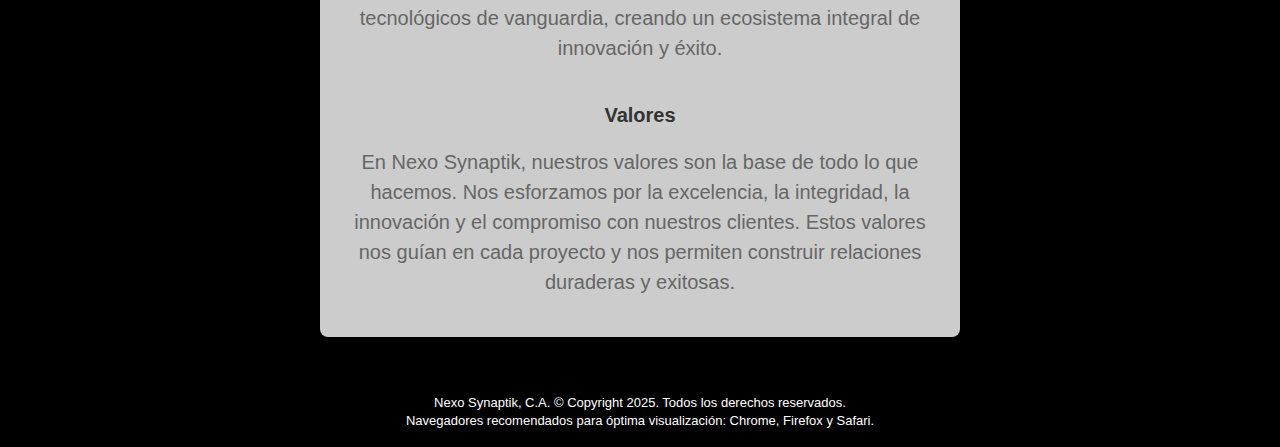
==== commit 067d9913: "Actualización milagrosa 2, tomando el control de los elementos de la página, sus textos y titulos de" ====
--- a/contacto.html
+++ b/contacto.html
@@ -59,12 +59,24 @@
     <a href="/"><img src="static/Logo.png" alt="Nexo Synaptik Logo" class="logo"></a>
     <div class="content">
         <section id="contacto">
-            <h2>Contacto</h2>
-            <p class="content-paragraph">Email: <a href="mailto:nexosynaptik.info@gmail.com">nexosynaptik.info@gmail.com</a></p>
-            <p class="content-paragraph">Email: <a href="mailto:nexosynaptik.ceo@gmail.com">nexosynaptik.ceo@gmail.com</a></p>
-            <p class="content-paragraph">Teléfono: +123456789</p>
+            <h2 class="content-paragraph mobile-content-title">Contacto</h2>
+            <p class="content-paragraph mobile-content-paragraph">Email: <a href="mailto:nexosynaptik.info@gmail.com">nexosynaptik.info@gmail.com</a></p>
+            <p class="content-paragraph mobile-content-paragraph">Email: <a href="mailto:nexosynaptik.ceo@gmail.com">nexosynaptik.ceo@gmail.com</a></p>
+            <p class="content-paragraph mobile-content-paragraph">Teléfono: +123456789</p>
         </section>
         <!-- Nuevo -->
+        <section id="about">
+            <h2 class="content-paragraph mobile-content-title">Quiénes Somos</h2>
+            <p class="content-paragraph mobile-content-paragraph">Nexo Synaptik es una empresa innovadora dedicada a la transformación de datos en decisiones inteligentes. Fundada en 2025 por <span style="color: #b6ff19; background-color: black;">Santiago Franco</span>, nuestra misión es ayudar a empresas y organizaciones a tomar decisiones informadas mediante el uso de tecnologías avanzadas de análisis de datos y soluciones personalizadas. Desde la venta de productos tecnológicos hasta el desarrollo de estrategias basadas en datos, estamos aquí para guiarte en cada paso del camino.</p>
+            <h2 class="content-paragraph mobile-content-title">Misión</h2>
+            <p class="content-paragraph mobile-content-paragraph">Nuestra misión es proporcionar herramientas y conocimientos que permitan a nuestros clientes transformar sus datos en información valiosa, optimizando así sus procesos y mejorando su toma de decisiones. Imagina poder convertir tus datos en arte, como lo hizo Miguel Ángel con "El David". En Nexo Synaptik, no solo organizamos tu información; la transformamos en tu Piedra de Rosetta, el Templo de Apolo de tu conocimiento. Así que, si estás listo para desentrañar el ADN de tu éxito y convertir tus datos en una poderosa herramienta, ¡contáctanos y juntos revelaremos los insights ocultos que llevarán a tu éxito!</p>
+            <h2 class="content-paragraph mobile-content-title">Visión</h2>
+            <p class="content-paragraph mobile-content-paragraph">Nuestra visión es ser líderes en el campo del análisis de datos y la inteligencia artificial, empoderando a las empresas a nivel global para que tomen decisiones más inteligentes y estratégicas. Seremos tu Torre de Babel, donde la información se une y se entiende, y tu Brújula que te guiará hacia el éxito. Nos esforzamos por ser una fuente constante de innovación, no solo a través de nuestras soluciones digitales, sino también ofreciendo productos tecnológicos de vanguardia que impulsen el éxito de nuestros clientes. Imagina un futuro donde no solo brindamos soluciones de datos, sino también equipamos a nuestros clientes con productos tecnológicos de vanguardia, creando un ecosistema integral de innovación y éxito.</p>
+            <h2 class="content-paragraph mobile-content-title">Valores</h2>
+            <p class="content-paragraph mobile-content-paragraph">En Nexo Synaptik, nuestros valores son la base de todo lo que hacemos. Nos esforzamos por la excelencia, la integridad, la innovación y el compromiso con nuestros clientes. Estos valores nos guían en cada proyecto y nos permiten construir relaciones duraderas y exitosas.</p>
+        </section>      
+        <!--
+        Antiguo
         <section id="about">
             <h2>Quiénes Somos</h2>
             <p class="content-paragraph">Nexo Synaptik es una empresa innovadora dedicada a la transformación de datos en decisiones inteligentes. Fundada en 2025 por <span style="color: #b6ff19; background-color: black;">Santiago Franco</span>, nuestra misión es ayudar a empresas y organizaciones a tomar decisiones informadas mediante el uso de tecnologías avanzadas de análisis de datos y soluciones personalizadas. Desde la venta de productos tecnológicos hasta el desarrollo de estrategias basadas en datos, estamos aquí para guiarte en cada paso del camino.</p>
@@ -74,17 +86,6 @@
             <p class="content-paragraph">Nuestra visión es ser líderes en el campo del análisis de datos y la inteligencia artificial, empoderando a las empresas a nivel global para que tomen decisiones más inteligentes y estratégicas. Seremos tu Torre de Babel, donde la información se une y se entiende, y tu Brújula que te guiará hacia el éxito. Nos esforzamos por ser una fuente constante de innovación, no solo a través de nuestras soluciones digitales, sino también ofreciendo productos tecnológicos de vanguardia que impulsen el éxito de nuestros clientes. Imagina un futuro donde no solo brindamos soluciones de datos, sino también equipamos a nuestros clientes con productos tecnológicos de vanguardia, creando un ecosistema integral de innovación y éxito.</p>
             <h2>Valores</h2>
             <p class="content-paragraph">En Nexo Synaptik, nuestros valores son la base de todo lo que hacemos. Nos esforzamos por la excelencia, la integridad, la innovación y el compromiso con nuestros clientes. Estos valores nos guían en cada proyecto y nos permiten construir relaciones duraderas y exitosas.</p>
-        </section>
-        <!--
-        <section id="about">
-            <h2>Quiénes Somos</h2>
-            <p>Nexo Synaptik es una empresa innovadora dedicada a la transformación de datos en decisiones inteligentes. Fundada en 2025 por<span style="color: #b6ff19; background-color: black;"> Santiago Franco </span>, nuestra misión es ayudar a empresas y organizaciones a tomar decisiones informadas mediante el uso de tecnologías avanzadas de análisis de datos y soluciones personalizadas. Desde la venta de productos tecnológicos hasta el desarrollo de estrategias basadas en datos, estamos aquí para guiarte en cada paso del camino.</p>
-            <h2>Misión</h2>
-            <p>Nuestra misión es proporcionar herramientas y conocimientos que permitan a nuestros clientes transformar sus datos en información valiosa, optimizando así sus procesos y mejorando su toma de decisiones. Imagina poder convertir tus datos en arte, como lo hizo Miguel Ángel con "El David". En Nexo Synaptik, no solo organizamos tu información; la transformamos en tu Piedra de Rosetta, el Templo de Apolo de tu conocimiento. Así que, si estás listo para desentrañar el ADN de tu éxito y convertir tus datos en una poderosa herramienta, ¡contáctanos y juntos revelaremos los insights ocultos que llevarán a tu éxito!</p>
-            <h2>Visión</h2>
-            <p>Nuestra visión es ser líderes en el campo del análisis de datos y la inteligencia artificial, empoderando a las empresas a nivel global para que tomen decisiones más inteligentes y estratégicas. Seremos tu Torre de Babel, donde la información se une y se entiende, y tu Brújula que te guiará hacia el éxito. Nos esforzamos por ser una fuente constante de innovación, no solo a través de nuestras soluciones digitales, sino también ofreciendo productos tecnológicos de vanguardia que impulsen el éxito de nuestros clientes. Imagina un futuro donde no solo brindamos soluciones de datos, sino también equipamos a nuestros clientes con productos tecnológicos de vanguardia, creando un ecosistema integral de innovación y éxito.</p>
-            <h2>Valores</h2>
-            <p>En Nexo Synaptik, nuestros valores son la base de todo lo que hacemos. Nos esforzamos por la excelencia, la integridad, la innovación y el compromiso con nuestros clientes. Estos valores nos guían en cada proyecto y nos permiten construir relaciones duraderas y exitosas.</p>
         </section>
         -->
     </div>
@@ -97,25 +98,5 @@
             Navegadores recomendados para óptima visualización: Chrome, Firefox y Safari.
         </p>
     </footer>    
-    <!-- 2
-    <footer class="footer-custom mobile-footer" style="background-color: black; color: white; padding: 15px 10px; text-align: center;">
-        <p style="/* font-size: 13px !important; */line-height: 1.2 !important; margin: 3px 0 !important;">
-            Nexo Synaptik, C.A. © Copyright 2025. Todos los derechos reservados.
-        </p>
-        <p style="/* font-size: 13px !important; */line-height: 1.2 !important; margin: 3px 0 !important;">
-            Navegadores recomendados para óptima visualización: Chrome, Firefox y Safari.
-        </p>
-    </footer>
-    -->
-    <!-- 1
-    <footer style="background-color: black; color: white; padding: 15px 10px; text-align: center;">
-        <p class="mobile-footer" style="font-size: 13px !important; line-height: 1.2 !important; margin: 3px 0 !important;">
-            Nexo Synaptik, C.A. © Copyright 2025. Todos los derechos reservados.
-        </p>
-        <p class="mobile-footer" style="font-size: 13px !important; line-height: 1.2 !important; margin: 3px 0 !important;">
-            Navegadores recomendados para óptima visualización: Chrome, Firefox y Safari.
-        </p>
-    </footer> 
-    -->
 </body>
 </html>
--- a/static/styles.css
+++ b/static/styles.css
@@ -501,8 +501,19 @@
         align-items: center; /* Nuevo ajuste */
         padding: 0 10px; /* Ajusta el padding lateral*/ /* Nuevo ajuste */
         /* background-color: #333; /* Mantén el fondo consistente */ /* Nuevo ajuste */
-    }   
-}
+    }
+    
+    /* Estilos específicos para contenido en dispositivos móviles */
+    .content-paragraph.mobile-content-paragraph {
+        font-size: 16px; /* Ajustar el tamaño del texto en móviles */
+        line-height: 1.4;
+    }
+
+    .mobile-content-title {
+        font-size: 18px; /* Ajustar el tamaño de los títulos en móviles */
+        line-height: 1.4;
+    }
+}    
 
 /* Media Queries para pantallas grandes (laptops y tablets) */
 @media (min-width: 481px) {
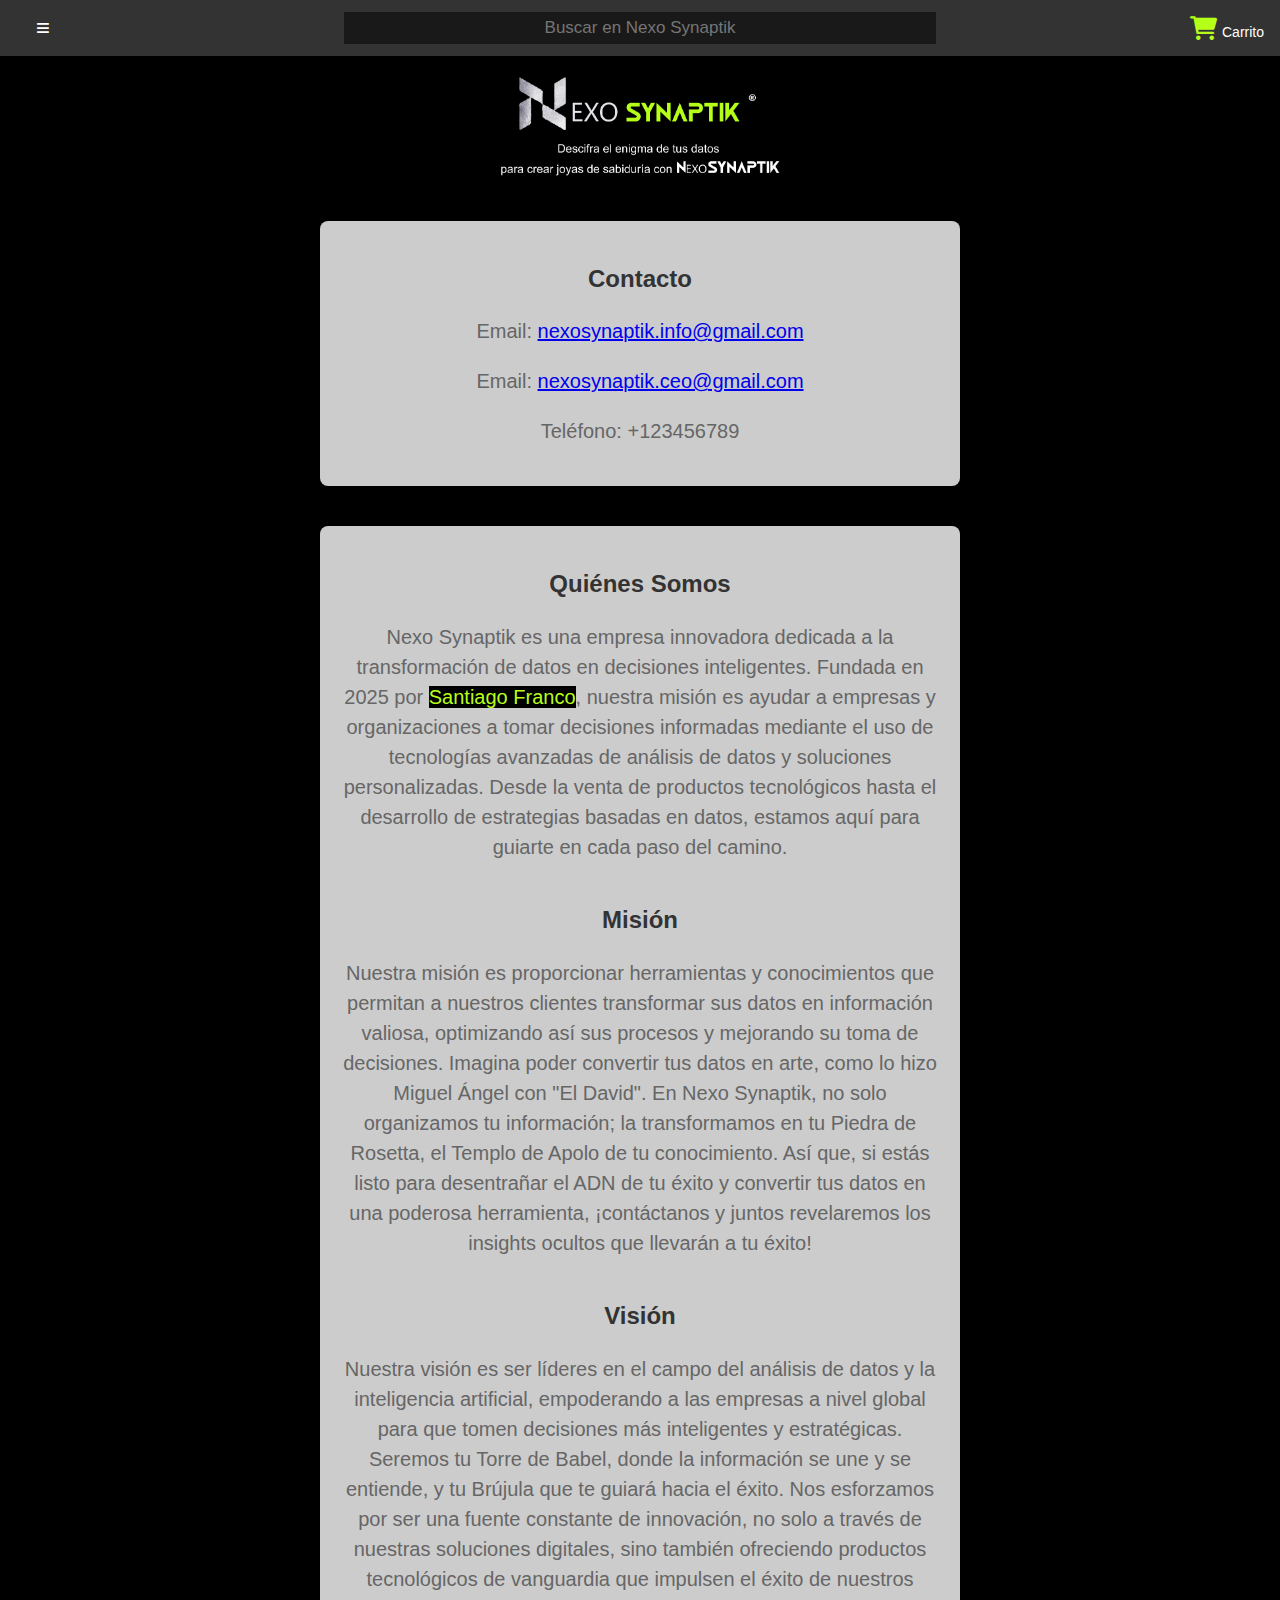
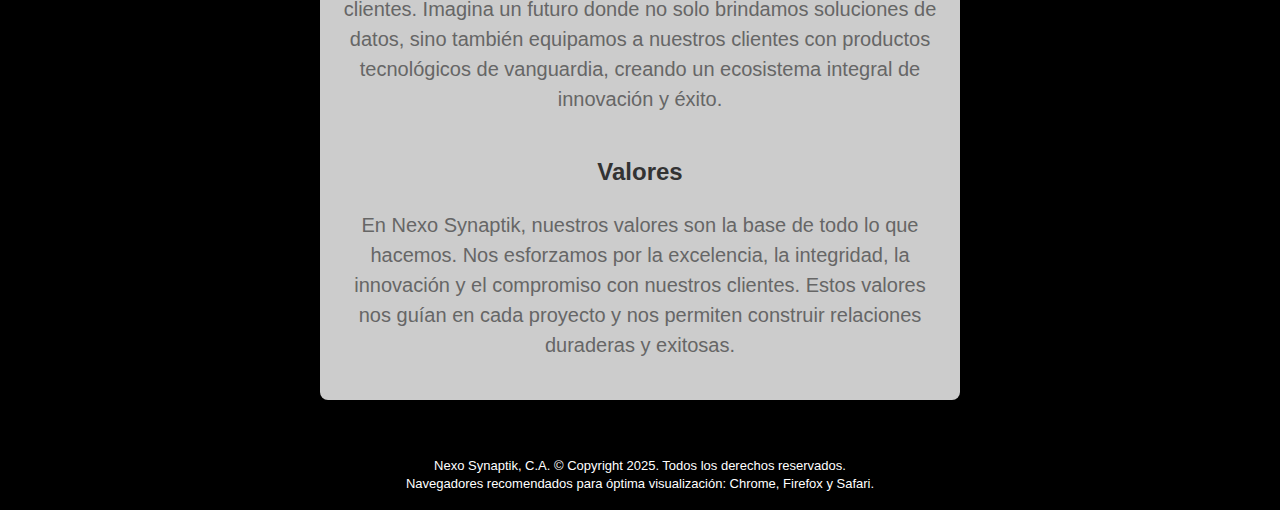
==== commit dcc32b39: "Actualización, ahora tenemos control sobre las cualidades del titulo en laptops y tablets, antes sól" ====
--- a/contacto.html
+++ b/contacto.html
@@ -59,20 +59,20 @@
     <a href="/"><img src="static/Logo.png" alt="Nexo Synaptik Logo" class="logo"></a>
     <div class="content">
         <section id="contacto">
-            <h2 class="content-paragraph mobile-content-title">Contacto</h2>
+            <h2 class="content-title mobile-content-title">Contacto</h2>
             <p class="content-paragraph mobile-content-paragraph">Email: <a href="mailto:nexosynaptik.info@gmail.com">nexosynaptik.info@gmail.com</a></p>
             <p class="content-paragraph mobile-content-paragraph">Email: <a href="mailto:nexosynaptik.ceo@gmail.com">nexosynaptik.ceo@gmail.com</a></p>
             <p class="content-paragraph mobile-content-paragraph">Teléfono: +123456789</p>
         </section>
         <!-- Nuevo -->
         <section id="about">
-            <h2 class="content-paragraph mobile-content-title">Quiénes Somos</h2>
+            <h2 class="content-title mobile-content-title">Quiénes Somos</h2>
             <p class="content-paragraph mobile-content-paragraph">Nexo Synaptik es una empresa innovadora dedicada a la transformación de datos en decisiones inteligentes. Fundada en 2025 por <span style="color: #b6ff19; background-color: black;">Santiago Franco</span>, nuestra misión es ayudar a empresas y organizaciones a tomar decisiones informadas mediante el uso de tecnologías avanzadas de análisis de datos y soluciones personalizadas. Desde la venta de productos tecnológicos hasta el desarrollo de estrategias basadas en datos, estamos aquí para guiarte en cada paso del camino.</p>
-            <h2 class="content-paragraph mobile-content-title">Misión</h2>
+            <h2 class="content-title mobile-content-title">Misión</h2>
             <p class="content-paragraph mobile-content-paragraph">Nuestra misión es proporcionar herramientas y conocimientos que permitan a nuestros clientes transformar sus datos en información valiosa, optimizando así sus procesos y mejorando su toma de decisiones. Imagina poder convertir tus datos en arte, como lo hizo Miguel Ángel con "El David". En Nexo Synaptik, no solo organizamos tu información; la transformamos en tu Piedra de Rosetta, el Templo de Apolo de tu conocimiento. Así que, si estás listo para desentrañar el ADN de tu éxito y convertir tus datos en una poderosa herramienta, ¡contáctanos y juntos revelaremos los insights ocultos que llevarán a tu éxito!</p>
-            <h2 class="content-paragraph mobile-content-title">Visión</h2>
+            <h2 class="content-title mobile-content-title">Visión</h2>
             <p class="content-paragraph mobile-content-paragraph">Nuestra visión es ser líderes en el campo del análisis de datos y la inteligencia artificial, empoderando a las empresas a nivel global para que tomen decisiones más inteligentes y estratégicas. Seremos tu Torre de Babel, donde la información se une y se entiende, y tu Brújula que te guiará hacia el éxito. Nos esforzamos por ser una fuente constante de innovación, no solo a través de nuestras soluciones digitales, sino también ofreciendo productos tecnológicos de vanguardia que impulsen el éxito de nuestros clientes. Imagina un futuro donde no solo brindamos soluciones de datos, sino también equipamos a nuestros clientes con productos tecnológicos de vanguardia, creando un ecosistema integral de innovación y éxito.</p>
-            <h2 class="content-paragraph mobile-content-title">Valores</h2>
+            <h2 class="content-title mobile-content-title">Valores</h2>
             <p class="content-paragraph mobile-content-paragraph">En Nexo Synaptik, nuestros valores son la base de todo lo que hacemos. Nos esforzamos por la excelencia, la integridad, la innovación y el compromiso con nuestros clientes. Estos valores nos guían en cada proyecto y nos permiten construir relaciones duraderas y exitosas.</p>
         </section>      
         <!--
--- a/static/styles.css
+++ b/static/styles.css
@@ -65,6 +65,11 @@
 .content-paragraph {
     font-size: 20px; /* Ajusta el tamaño del texto debajo de los títulos */
     line-height: 1.5; /* Ajustar el interlineado */
+}
+
+.content-title {
+    font-size: 24px; /* Ajustar el tamaño del título en pantallas grandes */
+    line-height: 1.5;
 }
 
 /* Estilos para la barra de navegación */
@@ -522,4 +527,9 @@
         line-height: 1.2;
         margin: 3px 0;
     }
+
+    .content-title {
+        font-size: 24px; /* Ajustar el tamaño del título en pantallas grandes */
+        line-height: 1.5;
+    }
 }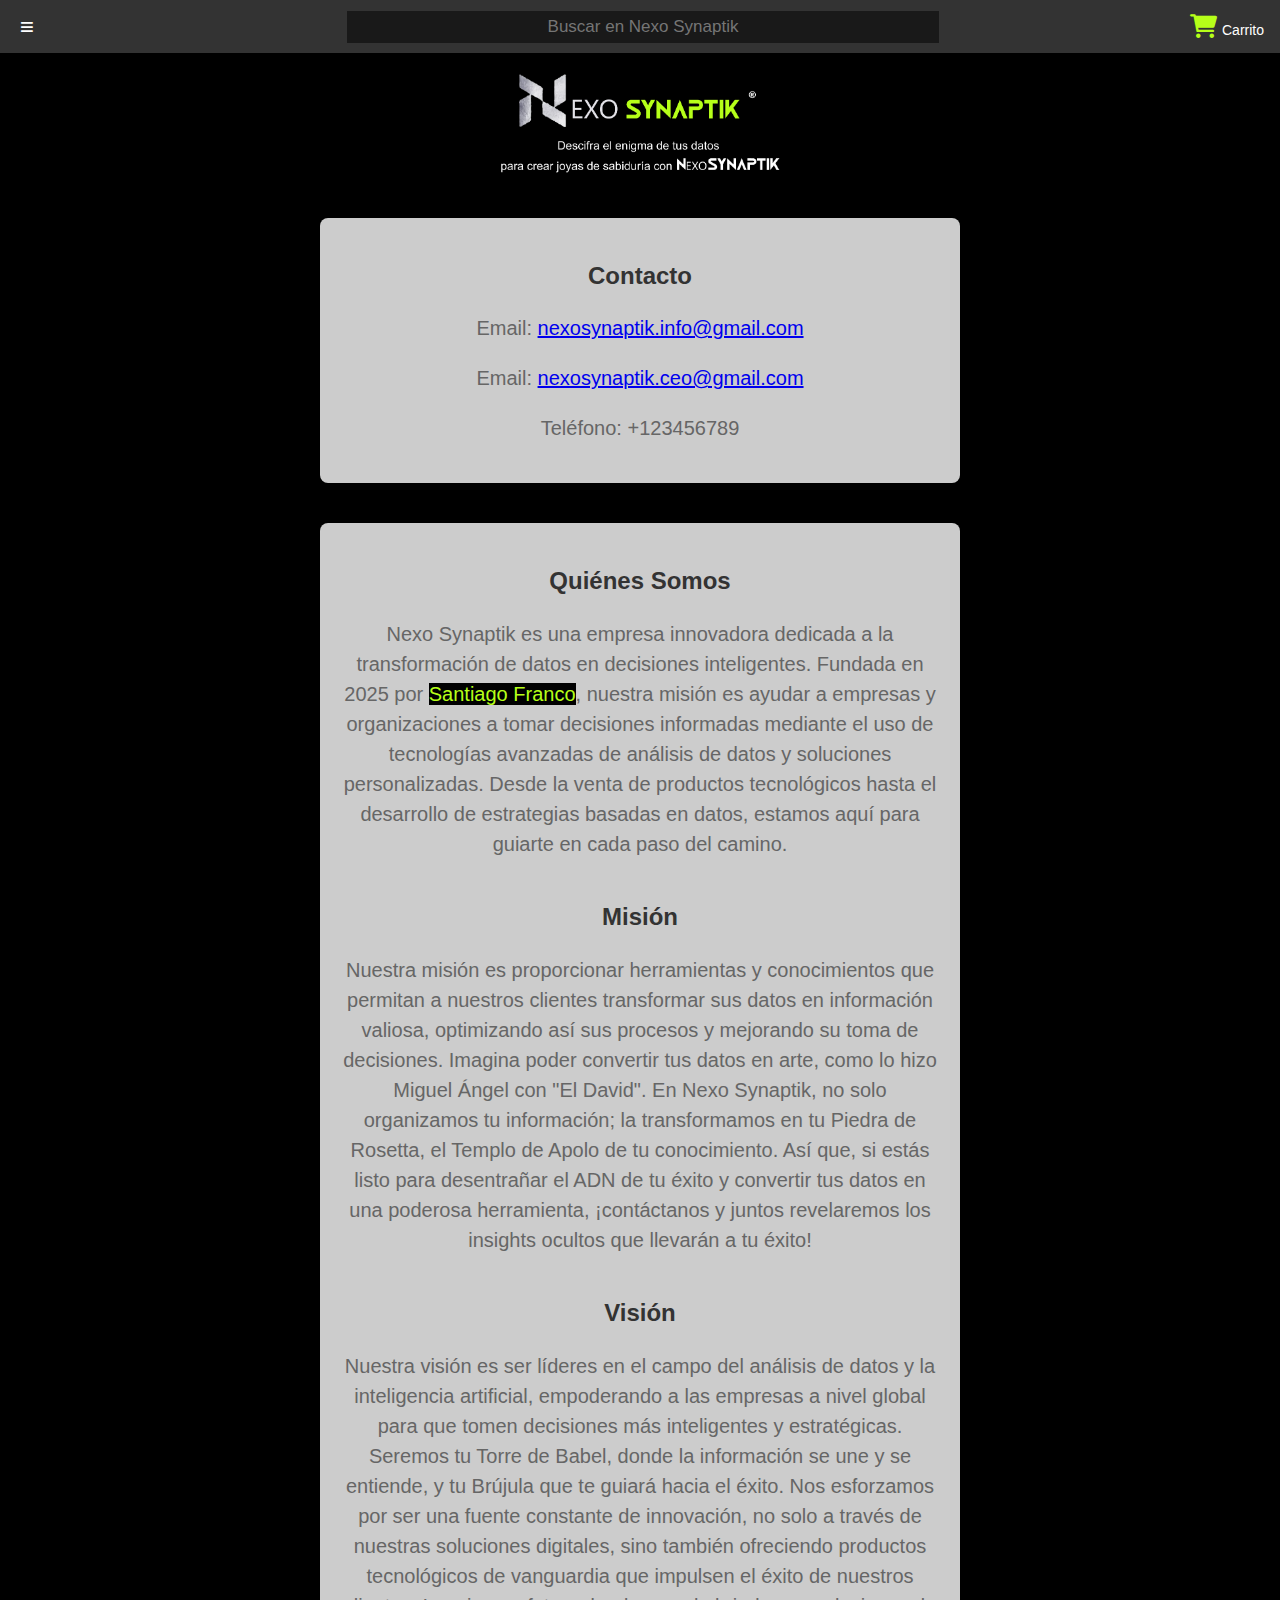
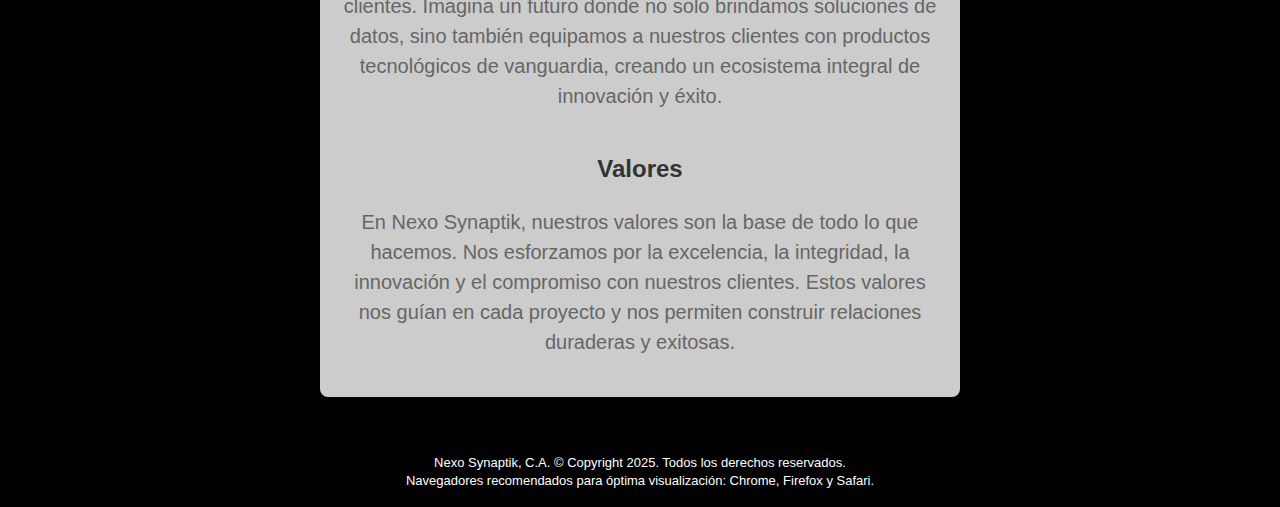
==== commit f535832d: "Actualización 1.0 SUBMENÚS" ====
--- a/contacto.html
+++ b/contacto.html
@@ -11,6 +11,8 @@
             background-image: url('static/background.jpg');
             background-size: cover;
             background-position: center;
+            margin: 0; /* New */
+            padding: 0; /* New */
         }
 
         /* Estilos en línea para el pie de página */
@@ -21,6 +23,8 @@
             text-align: center;
             font-size: 13px; /* Ajuste personalizado */
             line-height: 1.2; /* Ajustar el interlineado para ser más compacto */
+            position: relative; /* New */
+            z-index: 1; /* New */
         }
 
         footer p {
@@ -32,17 +36,125 @@
     <header>
         <nav class="navbar">
             <ul>
-                <li class="menu">
-                    <a href="#"><span class="menu-icon">≡</span></a>
+                <!-- Movido el ícono fuera del contenedor -->
+                <span class="menu-icon" onclick="controlMenu('abrirPrincipal')">≡</span>
+                <!-- Nuevo -->
+                <!-- <li class="menu-container"> -->
+                <div class="menu-container">
+                    <!-- Menú Principal -->
+                    <!-- Botón del menú principal -->
+    
+                    <!-- <a href="#"><span class="menu-icon">≡</span></a> -->
                     <div class="dropdown-content">
+                        <!-- Botón de cerrar -->
+                        <span class="close-btn">&times;</span>
                         <!-- Placeholder por defecto -->
                         <div class="dropdown-title">Hola, Identifícate</div>
+                        <!-- Nueva sección Nexo Synaptik Store como subtítulo -->
+                        <div class="dropdown-subtitle">Nexo Synaptik Store</div>
+                        <div class="dropdown-option" onclick="openSubMenu('productos')">Productos</div>
+                        <div class="dropdown-option" onclick="openSubMenu('servicios')">Servicios</div>
+                        <!-- Nueva sección Nexo Synaptik Academy como subtítulo -->
+                        <div class="dropdown-subtitle">Nexo Synaptik Academy</div>
+                        <div class="dropdown-option" onclick="openSubMenu('cursos-online')">Cursos Online</div>
+                        <div class="dropdown-option" onclick="openSubMenu('talleres-y-seminarios')">Talleres y Seminarios</div>
+                        <div class="dropdown-option" onclick="openSubMenu('mentoria-personalizada')">Mentoría Personalizada</div>
+                        <div class="dropdown-option" onclick="openSubMenu('material-educativo')">Material Educativo</div>
+                        <div class="dropdown-option" onclick="openSubMenu('comunidad-n-s')">Comunidad Nexo Synaptik</div>
+                        <!-- Ayuda y configuración -->
                         <div class="dropdown-subtitle">Ayuda y configuración</div>
                         <div class="dropdown-option">Tu Cuenta</div>
                         <div class="dropdown-option">Servicio al Cliente</div>
                         <div class="dropdown-option">Identifícate</div> <!-- Futuro ajuste para nombre del usuario -->
                     </div>
-                </li>
+    
+                    <!-- Submenú Productos -->
+                    <div id="sub-menu-productos" class="sub-menu">
+                        <span class="close-btn" onclick="controlMenu('cerrarTodo')">&times;</span>
+                        <div class="dropdown-title">Hola, Identifícate</div>
+                        <div class="back-to-main" onclick="controlMenu('volver')">&#129136; MENÚ PRINCIPAL</div>
+                        <div class="dropdown-subtitle">Productos</div>
+                        <div class="dropdown-option">Kits de Setup para Profesionales</div>
+                        <div class="dropdown-option">Software y Herramientas</div>
+                        <div class="dropdown-option">Licencias</div>
+                        <div class="dropdown-option">Herramientas Físicas</div>
+                        <div class="dropdown-option">Herramientas de IA</div>
+                    </div>
+    
+                    <!-- Submenú Servicios -->
+                    <div id="sub-menu-servicios" class="sub-menu">
+                        <span class="close-btn" onclick="controlMenu('cerrarTodo')">&times;</span>
+                        <div class="dropdown-title">Hola, Identifícate</div>
+                        <div class="back-to-main" onclick="controlMenu('volver')">&#129136; MENÚ PRINCIPAL</div>
+                        <div class="dropdown-subtitle">Servicios</div>
+                        <div class="dropdown-option">Análisis de Datos</div>
+                        <div class="dropdown-option">Consultoría</div>
+                        <div class="dropdown-option">Desarrollo de Software</div>
+                        <div class="dropdown-option">Soporte Técnico</div>
+                        <div class="dropdown-option">Mantenimiento de Dashboards y Reportes</div>
+                    </div>
+    
+                    <!-- Submenú Cursos Online -->
+                    <div id="sub-menu-cursos-online" class="sub-menu">
+                        <span class="close-btn" onclick="controlMenu('cerrarTodo')">&times;</span>
+                        <div class="dropdown-title">Hola, Identifícate</div>
+                        <div class="back-to-main" onclick="controlMenu('volver')">&#129136; MENÚ PRINCIPAL</div>
+                        <div class="dropdown-subtitle">Cursos Online</div>
+                        <div class="dropdown-option">Cursos Básicos</div>
+                        <div class="dropdown-option">Cursos Avanzados</div>
+                        <div class="dropdown-option">Cursos Certificados</div>
+                    </div>
+    
+                    <!-- Submenú Talleres y Seminarios -->
+                    <div id="sub-menu-talleres-y-seminarios" class="sub-menu">
+                        <span class="close-btn" onclick="controlMenu('cerrarTodo')">&times;</span>
+                        <div class="dropdown-title">Hola, Identifícate</div>
+                        <div class="back-to-main" onclick="controlMenu('volver')">&#129136; MENÚ PRINCIPAL</div>
+                        <div class="dropdown-subtitle">Talleres y Seminarios</div>
+                        <div class="dropdown-option">Talleres Prácticos</div>
+                        <div class="dropdown-option">Seminarios Especializados</div>
+                        <div class="dropdown-option">Eventos en Vivo</div>
+                    </div>
+    
+                    <!-- Submenú Mentoría Personalizada -->
+                    <div id="sub-menu-mentoria-personalizada" class="sub-menu">
+                        <span class="close-btn" onclick="controlMenu('cerrarTodo')">&times;</span>
+                        <div class="dropdown-title">Hola, Identifícate</div>
+                        <div class="back-to-main" onclick="controlMenu('volver')">&#129136; MENÚ PRINCIPAL</div>
+                        <div class="dropdown-subtitle">Mentoría Personalizada</div>
+                        <div class="dropdown-option">Mentoría en Herramientas</div>
+                        <div class="dropdown-option">Mentoría en Proyectos</div>
+                        <div class="dropdown-option">Mentoría en Carrera</div>
+                    </div>
+    
+                    <!-- Submenú Material Educativo -->
+                    <div id="sub-menu-material-educativo" class="sub-menu">
+                        <span class="close-btn" onclick="controlMenu('cerrarTodo')">&times;</span>
+                        <div class="dropdown-title">Hola, Identifícate</div>
+                        <div class="back-to-main" onclick="controlMenu('volver')">&#129136; MENÚ PRINCIPAL</div>
+                        <div class="dropdown-subtitle">Material Educativo</div>
+                        <div class="dropdown-option">Ebooks y Guías</div>
+                        <div class="dropdown-option">Plantillas y Scripts</div>
+                        <div class="dropdown-option">Blog Educativo</div>
+                    </div>
+    
+                    <!-- Submenú Comunidad Nexo Synaptik -->
+                    <div id="sub-menu-comunidad-n-s" class="sub-menu">
+                        <span class="close-btn" onclick="controlMenu('cerrarTodo')">&times;</span>
+                        <div class="dropdown-title">Hola, Identifícate</div>
+                        <div class="back-to-main" onclick="controlMenu('volver')">&#129136; MENÚ PRINCIPAL</div>
+                        <div class="dropdown-subtitle">Comunidad Nexo Synaptik</div>
+                        <div class="dropdown-option">Foros de Discusión</div>                        
+                        <div class="dropdown-option">Retos y Competencias</div>
+                        <div class="dropdown-option">Networking</div>
+                    </div>
+                </div>
+                <!-- </li> -->
+                     
+                <!-- Overlay -->
+                <div class="overlay"></div>
+                <!-- El de arriba llega hasta aquí -->
+
                 <li class="search-container">
                     <div class="search-bar">
                         <input type="text" placeholder="Buscar en Nexo Synaptik">
@@ -75,21 +187,10 @@
             <h2 class="content-title mobile-content-title">Valores</h2>
             <p class="content-paragraph mobile-content-paragraph">En Nexo Synaptik, nuestros valores son la base de todo lo que hacemos. Nos esforzamos por la excelencia, la integridad, la innovación y el compromiso con nuestros clientes. Estos valores nos guían en cada proyecto y nos permiten construir relaciones duraderas y exitosas.</p>
         </section>      
-        <!--
-        Antiguo
-        <section id="about">
-            <h2>Quiénes Somos</h2>
-            <p class="content-paragraph">Nexo Synaptik es una empresa innovadora dedicada a la transformación de datos en decisiones inteligentes. Fundada en 2025 por <span style="color: #b6ff19; background-color: black;">Santiago Franco</span>, nuestra misión es ayudar a empresas y organizaciones a tomar decisiones informadas mediante el uso de tecnologías avanzadas de análisis de datos y soluciones personalizadas. Desde la venta de productos tecnológicos hasta el desarrollo de estrategias basadas en datos, estamos aquí para guiarte en cada paso del camino.</p>
-            <h2>Misión</h2>
-            <p class="content-paragraph">Nuestra misión es proporcionar herramientas y conocimientos que permitan a nuestros clientes transformar sus datos en información valiosa, optimizando así sus procesos y mejorando su toma de decisiones. Imagina poder convertir tus datos en arte, como lo hizo Miguel Ángel con "El David". En Nexo Synaptik, no solo organizamos tu información; la transformamos en tu Piedra de Rosetta, el Templo de Apolo de tu conocimiento. Así que, si estás listo para desentrañar el ADN de tu éxito y convertir tus datos en una poderosa herramienta, ¡contáctanos y juntos revelaremos los insights ocultos que llevarán a tu éxito!</p>
-            <h2>Visión</h2>
-            <p class="content-paragraph">Nuestra visión es ser líderes en el campo del análisis de datos y la inteligencia artificial, empoderando a las empresas a nivel global para que tomen decisiones más inteligentes y estratégicas. Seremos tu Torre de Babel, donde la información se une y se entiende, y tu Brújula que te guiará hacia el éxito. Nos esforzamos por ser una fuente constante de innovación, no solo a través de nuestras soluciones digitales, sino también ofreciendo productos tecnológicos de vanguardia que impulsen el éxito de nuestros clientes. Imagina un futuro donde no solo brindamos soluciones de datos, sino también equipamos a nuestros clientes con productos tecnológicos de vanguardia, creando un ecosistema integral de innovación y éxito.</p>
-            <h2>Valores</h2>
-            <p class="content-paragraph">En Nexo Synaptik, nuestros valores son la base de todo lo que hacemos. Nos esforzamos por la excelencia, la integridad, la innovación y el compromiso con nuestros clientes. Estos valores nos guían en cada proyecto y nos permiten construir relaciones duraderas y exitosas.</p>
-        </section>
-        -->
     </div>
-    <!-- 3 -->
+    <!-- Capa oscura para el desenfoque -->
+    <div class="overlay"></div>
+
     <footer class="footer-custom mobile-footer" style="background-color: black; color: white; padding: 15px 10px; text-align: center;">
         <p class="footer-paragraph footer-paragraph-large" style="line-height: 1.2 !important; margin: 3px 0 !important;">
             Nexo Synaptik, C.A. © Copyright 2025. Todos los derechos reservados.
@@ -97,6 +198,99 @@
         <p class="footer-paragraph footer-paragraph-large" style="line-height: 1.2 !important; margin: 3px 0 !important;">
             Navegadores recomendados para óptima visualización: Chrome, Firefox y Safari.
         </p>
-    </footer>    
+    </footer>
+    <script>
+        // Estados centralizados
+        let menuAbierto = null;
+
+        // Modificar la función controlMenu
+        function controlMenu(accion, menuId = null) {
+            const overlay = document.querySelector('.overlay');
+            const menuPrincipal = document.querySelector('.dropdown-content');
+            const submenus = { // Todos los submenús
+                productos: document.getElementById('sub-menu-productos'),
+                servicios: document.getElementById('sub-menu-servicios'),
+                'cursos-online': document.getElementById('sub-menu-cursos-online'),
+                'talleres-y-seminarios': document.getElementById('sub-menu-talleres-y-seminarios'),
+                'mentoria-personalizada': document.getElementById('sub-menu-mentoria-personalizada'),
+                'material-educativo': document.getElementById('sub-menu-material-educativo'),
+                'comunidad-n-s': document.getElementById('sub-menu-comunidad-n-s')
+            };
+
+            switch(accion) {
+                /* case 'abrirPrincipal':
+                    menuPrincipal.classList.add('active');
+                    overlay.style.display = 'block';
+                    break; */ // Last code
+
+                // Avance 1
+                /* case 'abrirPrincipal':
+                    // Ocultar todos los submenús primero
+                    Object.values(submenus).forEach(menu => menu.classList.remove('active'));
+                    // Activar solo el contenedor principal
+                    document.querySelector('.menu-container').classList.add('active');
+                    overlay.style.display = 'block';
+                    break // New code */
+
+                // Avance 2
+                case 'abrirPrincipal':
+                    document.querySelector('.menu-container').classList.add('active');
+                    overlay.style.display = 'block';
+                    break; // New code 2 funciona tambien
+
+                case 'abrirSubmenu':
+                    if (!menuId || !submenus[menuId]) return;
+                    // Cerrar submenús anteriores
+                    Object.values(submenus).forEach(menu => menu.classList.remove('active'));
+                    submenus[menuId].classList.add('active');
+                    break;
+
+                case 'volver':
+                    Object.values(submenus).forEach(menu => menu.classList.remove('active'));
+                    break;
+
+                case 'cerrarTodo':
+                    // New
+                    document.querySelector('.menu-container').classList.remove('active');
+                    // Last
+                    /* menuPrincipal.classList.remove('active'); */
+                    Object.values(submenus).forEach(menu => menu.classList.remove('active'));
+                    overlay.style.display = 'none';
+                    break;
+            }
+        }
+
+        // Event Listeners
+        document.querySelector('.menu-icon').addEventListener('click', (e) => {
+            e.preventDefault();
+            controlMenu('abrirPrincipal');
+        });
+        
+        document.querySelector('.overlay').addEventListener('click', () => {
+            controlMenu('cerrarTodo');
+        });
+
+        // Event Listeners actualizados
+        document.querySelectorAll('.close-btn').forEach(boton => {
+            boton.addEventListener('click', () => controlMenu('cerrarTodo'));
+        });
+
+        document.querySelectorAll('.back-to-main').forEach(boton => {
+            boton.addEventListener('click', (e) => {
+                e.stopPropagation(); // Evitar propagación
+                controlMenu('volver');
+            });
+        });
+        
+        // Funciones públicas para HTML
+        // Función para abrir submenús desde HTML
+        function openSubMenu(menuId) {
+            controlMenu('abrirSubmenu', menuId);
+        }
+        
+        function closeSubMenu() {
+            controlMenu('cerrarTodo');
+        }
+    </script>                                    
 </body>
 </html>
--- a/static/styles.css
+++ b/static/styles.css
@@ -163,7 +163,7 @@
     font-size: 24px; /* Agrandar el signo de información */
     margin-bottom: 20px; /* Separar el círculo del texto */
 }
-
+/* Estilos específicos para el botón en ajustes generales */
 #help button {
     background-color: #b6ff19; /* Color verde */
     color: black; /* Color del texto en negro */
@@ -200,32 +200,107 @@
     display: inline-block;
 }
 .menu-icon {
+    position: relative !important; 
     font-size: 24px; /* Reducir el tamaño del icono del menú */
     cursor: pointer;
-}
-
-/* Estilos para el menú desplegable */
+    /* font-size: 2rem; */
+    /* margin-left: 0; */ /* 5px + 16px = 21px. Sin embargo, 16px o 20px por padding lateral del navbar 0 20px... */
+    z-index: 790; /* Antes 1000 */
+    padding-right: 66px; /* 16px (padding) + 5px (espaciado entre el texto "Carrito" y el "Font Awesome") = 21 px (compensatorio) + 45px aproximado de la palabra "Carrito" */
+}
+
+/* Contenedor principal del menú */
+.menu-container {
+    position: fixed; 
+    left: 0; 
+    left: -300px; 
+    top: 0;
+    height: 100%;
+    width: 300px; 
+    background: #111;
+    z-index: 900;
+    transition: left 0.3s ease; 
+    overflow: hidden; /* Nuevo: Oculta contenido fuera del contenedor */ 
+}
+
+/* Ocultar .menu-container inicialmente */
+.menu-container:not(.active) {
+    visibility: hidden !important; /* Oculta sin romper transiciones */
+    left: -300px !important; /* Posición inicial fuera de pantalla */
+}
+
+.menu-container.active {  /* New code */
+    left: 0;
+}
+
+/* Estilos generales del menú desplegable */
+/* Contenido del menú principal */
 .dropdown-content {
+    position: fixed; 
+    position: absolute; /* Cambiado de fixed a absolute */ 
+    top: 0;
+    left: 0;
+    width: 100%; 
+    height: 100%;
+    background: #111;
+    transition: transform 0.4s cubic-bezier(0.4, 0, 0.2, 1); 
+    z-index: 900;
+    overflow-y: auto;
+    color: white; /* Texto blanco */
+    padding: 0; 
+    overflow-y: auto; /* Habilitar barra de desplazamiento vertical si es necesario */
+    visibility: inherit !important;
+    transform: none !important; /* Eliminar transformaciones conflictivas */ 
+}
+
+/* Estilos para el botón de cerrar */
+.close-btn {
+    font-size: 24px;
+    color: #b6ff19;
+    background: rgba(0, 0, 0, 0.7);
+    position: absolute;
+    top: 5px;
+    right: 10px;
+    cursor: pointer;
+    border: 1px solid black; /* Borde negro */
+    border-radius: 20%; /* Hacer que el borde sea un círculo */
+    width: 30px;
+    height: 30px;
+    display: flex;
+    align-items: center;
+    justify-content: center;
+}
+
+.dropdown-content.active {
+    transform: translateX(0); 
+}
+
+/* Estilos para la capa oscura */
+.overlay {
     display: none;
-    position: absolute;
-    background-color: rgba(0, 0, 0, 0.5); /* Fondo negro con 50% de opacidad */
-    /* background-color: #333; /* Fondo negro */
-    color: white; /* Texto blanco */
-    min-width: 300px;
-    box-shadow: 0px 8px 16px 0px rgba(0,0,0,0.2);
-    z-index: 1;
-    /* Ajuste adicional para la posición vertical del menú */ 
-    top: 55px; /* Ajuste la posición vertical del menú desplegable */
-    /* right: 0px; /* Ajuste horizontal hacia la izquierda */
-    /* left: 0px; /* Ajuste horizontal hacia la derecha */
-    padding: 10px; /* Añadir padding para el contenido */
+    position: fixed;
+    top: 0;
+    left: 0;
+    width: 100%;
+    height: 100%;
+    background-color: rgba(0, 0, 0, 0.5) !important; /* Capa oscura con 50% de opacidad */
+    backdrop-filter: blur(8px) !important; /* Aplicar desenfoque */
+    z-index: 800; /* Asegurar que la capa oscura esté debajo del menú desplegable (antes 5) */
+}
+
+/* Mostrar la capa oscura cuando el menú está activo */
+.menu.active ~ .overlay { 
+    display: block !important; 
 }
 
 /* Estilos para el título */ 
-.dropdown-title { 
-    background-color: #c0c0c0; /* Fondo plateado */ 
+.dropdown-title {
+    background: linear-gradient(45deg, rgba(224,224,224,1) 0%, rgba(192,192,192,1) 100%); 
+    /* background: linear-gradient(90deg, rgba(255,255,255,1) 0%, rgba(224,224,224,1) 24%, rgba(192,192,192,1) 100%); */
+    /* background-color: #c0c0c0; /* Fondo plateado */
+    /* background: linear-gradient(90deg, rgba(255,255,255,1) -50%, rgba(192,192,192,1) 100%); */
     padding: 10px; 
-    font-size: 18px; /* Ajustar tamaño de la fuente del título */ 
+    font-size: 20px; /* Ajustar tamaño de la fuente del título */ 
     font-weight: bold; 
     text-align: left; 
     color: black; /* Color de la fuente del título en negro */
@@ -235,28 +310,87 @@
 .dropdown-subtitle { 
     background-color:#111; /* Fondo negro (antes con 50% opacidad, ya no) */
     padding: 10px; 
-    font-size: 15px; /* Ajustar tamaño de la fuente del subtítulo */ 
+    font-size: 16px; /* Ajustar tamaño de la fuente del subtítulo */
+    /* font-weight: bold; */ /* Hacer el texto en negrita */ 
     text-align: left;
-    color: white; /* Texto en blanco */ 
+    color: #b6ff19;/* white; /* Texto en blanco */
+    border-bottom: transparent; /* 1px solid #444; /* #b6ff19; */
+    /* News */
+    border-top: 1px solid #444;
+    /* border-bottom: 1px solid #444; */ /* #b6ff19; */
+    /* border-top: 1px solid black; */
+    padding-top: 20px; /* Espacio entre la línea y el texto del subtítulo */
 }
 
 /* Estilos para las opciones */ 
 .dropdown-option { 
     background-color: #111; /* Fondo negro (antes con 50% opacidad, ya no) */
-    padding: 10px; 
-    font-size: 11px; /* Ajustar/reducir/aumentar tamaño de la fuente de las opciones */ 
+    padding: 12px; 
+    font-size: 12px; /* Ajustar/reducir/aumentar tamaño de la fuente de las opciones */ 
     text-align: left; 
-    cursor: pointer; 
+    cursor: pointer;
+    color: white; /* whitesmoke; */
+    border-bottom: transparent; /* 1px solid #444; /* #b6ff19; */
+    transition: background 0.3s; 
 }
 
 .dropdown-option:hover { 
-    background-color: rgba(0, 0, 0, 0.5); /* Fondo negro oscuro al pasar sobre la opción 50% de opacidad */  
-}
-
-/* Estilos para el menú */ 
-.menu:hover .dropdown-content {
+    background-color: black; /* rgba(0, 0, 0, 0.5); /* Fondo negro oscuro al pasar sobre la opción 50% de opacidad.Y rgba(182, 255, 25, 0.2); Verde */  
+}
+
+/* Estilos para el menú */
+/* Eliminar hover problemático */ 
+/* .menu:hover .dropdown-content {
+    display: block; /* ¡ELIMINAR ESTA LÍNEA! */
+/* } */
+
+/* Sub-menú */
+/* Estilos para la opción de regresar al menú principal */
+.back-to-main {
+    cursor: pointer;
+    padding: 10px 15px;
+    /* border-bottom: 1px solid #444; */ /* #b6ff19; */
+    display: flex;
+    align-items: center;
+    /* Nuevo */
+    font-size: 13px; /* Ajustar el tamaño de la fuente */
+    font-weight: bold; /* Hacer el texto en negrita */
+    color: whitesmoke; /* #b6ff19; */ /* Color verde corporativo */
+    text-transform: uppercase; /* Transformar el texto a mayúsculas */
+}
+
+.sub-menu {
+    position: absolute; 
+    top: 0;
+    left: 100%; /* Posición inicial: derecha del menú principal */
+    width: 300px;
+    height: 100%;
+    background: #1a1a1a;
+    transform: translateX(100%); 
+    transition: left 0.3s ease; /* Transición suave */ 
+    opacity: 0; 
+    pointer-events: none; 
+    z-index: 950;
+    display: none;
+    background-color: #111; /* Fondo negro */
+    color: whitesmoke; /* Texto blanco */
+    padding: 0;
+    overflow-y: auto; /* Habilitar barra de desplazamiento vertical si es necesario */
+    visibility: inherit !important;
+}
+
+.sub-menu.active {
+    transform: translateX(0); 
+    opacity: 1;
+    pointer-events: all;
     display: block;
-}
+    left: 0; /* Deslizar dentro de la pantalla */ /* Desplaza a la posición visible */
+}
+
+.menu.active .dropdown-content.active {
+    left: -300px; /* Deslizar fuera de la pantalla cuando el submenú esté activo */
+}
+
 .dropdown-content a {
     color: white; /* Texto en blanco */
     padding: 12px 16px;
@@ -269,8 +403,10 @@
 .search-container {
     flex-grow: 1; /* Hacer que el contenedor de la barra de búsqueda ocupe el espacio disponible */
     max-width: 580px; /* Ajustar el ancho máximo del contenedor de la barra de búsqueda (antes 500px) */
-    margin-left: 28px; /* Espaciado a la izquierda del contenedor de la barra de búsqueda (MOVER BARRA [anteriormente 57px]) */
-    margin-right: 0px; /* Espaciado a la derecha del contenedor de la barra de búsqueda */
+    /* margin-left: 0px; /* Espaciado a la izquierda del contenedor de la barra de búsqueda (MOVER BARRA [anteriormente 57px] 28px) */
+    /* margin-right: 0px; /* Espaciado a la derecha del contenedor de la barra de búsqueda */
+    margin-left: auto;
+    margin-right: auto;
 }
 .search-bar {
     width: 100%; /* Hacer que la barra de búsqueda ocupe todo el ancho del contenedor */
@@ -380,14 +516,14 @@
     /* Ajustar la navegación */ 
     .navbar ul { 
         flex-direction: row; 
-        /* align-items: flex-start; /* Antiguo ajuste */
-        align-items: center; /* Nuevo ajuste */
-        display: flex; /* Nuevo ajuste */
-        width: 100%; /* Nuevo ajuste */
-        padding: 0; /* Nuevo ajuste */
-        margin: 0; /* Nuevo ajuste */
-        justify-content: space-between; /* Asegura que los elementos estén bien distribuidos */ /* Nuevo ajuste */
-        list-style: none; /* Nuevo ajuste */
+        /* align-items: flex-start; */
+        align-items: center; 
+        display: flex; 
+        width: 100%; 
+        padding: 0; 
+        margin: 0; 
+        justify-content: space-between; /* Asegura que los elementos estén bien distribuidos */ 
+        list-style: none; 
 
     } 
     
@@ -405,8 +541,8 @@
         margin-bottom: 0; /* Nuevo milagroso */
         /* display: flex; /* Nuevo milagroso */
         align-items: center; /* Nuevo milagroso */ 
-/*Nuevos ajustes propuestos para reducir el area de selección negra al rededor de los iconos de la barra de navegación */
-/* Practicamente innecesarios ya que estaban bien como los tenía */
+        /*Nuevos ajustes propuestos para reducir el area de selección negra al rededor de los iconos de la barra de navegación */
+        /* Practicamente innecesarios ya que estaban bien como los tenía */
         /* padding: 0; /* Elimina padding para ajustar el área activa */
         display: inline-flex; /* Asegura que el contenido se ajuste al tamaño del icono */
         /* align-items: center; */
@@ -416,7 +552,7 @@
 
     .navbar li a:hover {
         background-color: transparent; /* Nuevo ensayo: aplicando nuevo color (anteriormente #111/#333 ) */
-        border-radius: 50%; /* NUEVO Ajusta el borde redondeado para íconos */
+        border-radius: 50%; /* Ajusta el borde redondeado para íconos */
     }
 
     .cart { 
@@ -440,6 +576,7 @@
     .menu-icon {
         font-size: 21px; /* Reducir el tamaño del icono del menú */
         margin-left: 0; /* Reducir el margen izquierdo del icono del menú (antes en -45px) */
+        padding: 8px 10px !important;
     }
 
     .cart-text { /* Ajustar texto del carrito */
@@ -518,6 +655,32 @@
         font-size: 18px; /* Ajustar el tamaño de los títulos en móviles */
         line-height: 1.4;
     }
+
+    .mobile-button {
+        font-size: 14px !important;
+        padding: 8px 16px !important;
+        margin-top: 10px !important;
+        /* Aquí podrías agregar más estilos específicos para móviles, como cambiar el color */
+    }
+
+    .mobile-info-icon {
+        width: 50px !important; /* Mantener el tamaño actual */
+        height: 50px !important; /* Mantener el tamaño actual */
+        font-size: 26px !important; /* Mantener el tamaño actual */ /* Agrandar el signo de información */
+        margin-bottom: 5px !important; /* Separar el círculo del texto */
+        color: black !important; /* Color del texto */
+        border: 2px solid black !important; /* Borde negro */
+        border-radius: 50% !important; /* Hacer que el borde sea un círculo */
+        display: flex !important;
+        align-items: center !important;
+        justify-content: center!important;
+        /* Aquí podrías agregar más estilos específicos para pantallas grandes, si lo deseas en el futuro */
+    }
+
+    .help-title {
+        font-size: 24px !important; /* Ajustar el tamaño del título "¿Necesitas ayuda?" en móviles */
+        line-height: 1.4;
+    }
 }    
 
 /* Media Queries para pantallas grandes (laptops y tablets) */
@@ -532,4 +695,30 @@
         font-size: 24px; /* Ajustar el tamaño del título en pantallas grandes */
         line-height: 1.5;
     }
+
+    .large-button {
+        font-size: 18px !important; /* Mantener el tamaño de fuente actual */
+        padding: 10px 20px !important; /* Mantener el padding actual */
+        margin-top: 20px !important;
+        /* Aquí podrías agregar más estilos específicos para pantallas grandes, si lo deseas en el futuro */
+    }
+
+    .large-info-icon {
+        width: 50px !important; /* Mantener el tamaño actual */
+        height: 50px !important; /* Mantener el tamaño actual */
+        font-size: 24px !important; /* Mantener el tamaño actual */ /* Agrandar el signo de información */
+        margin-bottom: 20px !important; /* Separar el círculo del texto */
+        color: black !important; /* Color del texto */
+        border: 2px solid black !important; /* Borde negro */
+        border-radius: 50% !important; /* Hacer que el borde sea un círculo */
+        display: flex !important;
+        align-items: center !important;
+        justify-content: center!important;
+        /* Aquí podrías agregar más estilos específicos para pantallas grandes, si lo deseas en el futuro */
+    }
+    
+    .help-title-large {
+        font-size: 24px !important; /* Mantener el tamaño actual */
+        line-height: 1.5; /* Mantener el interlineado actual */
+    }
 }